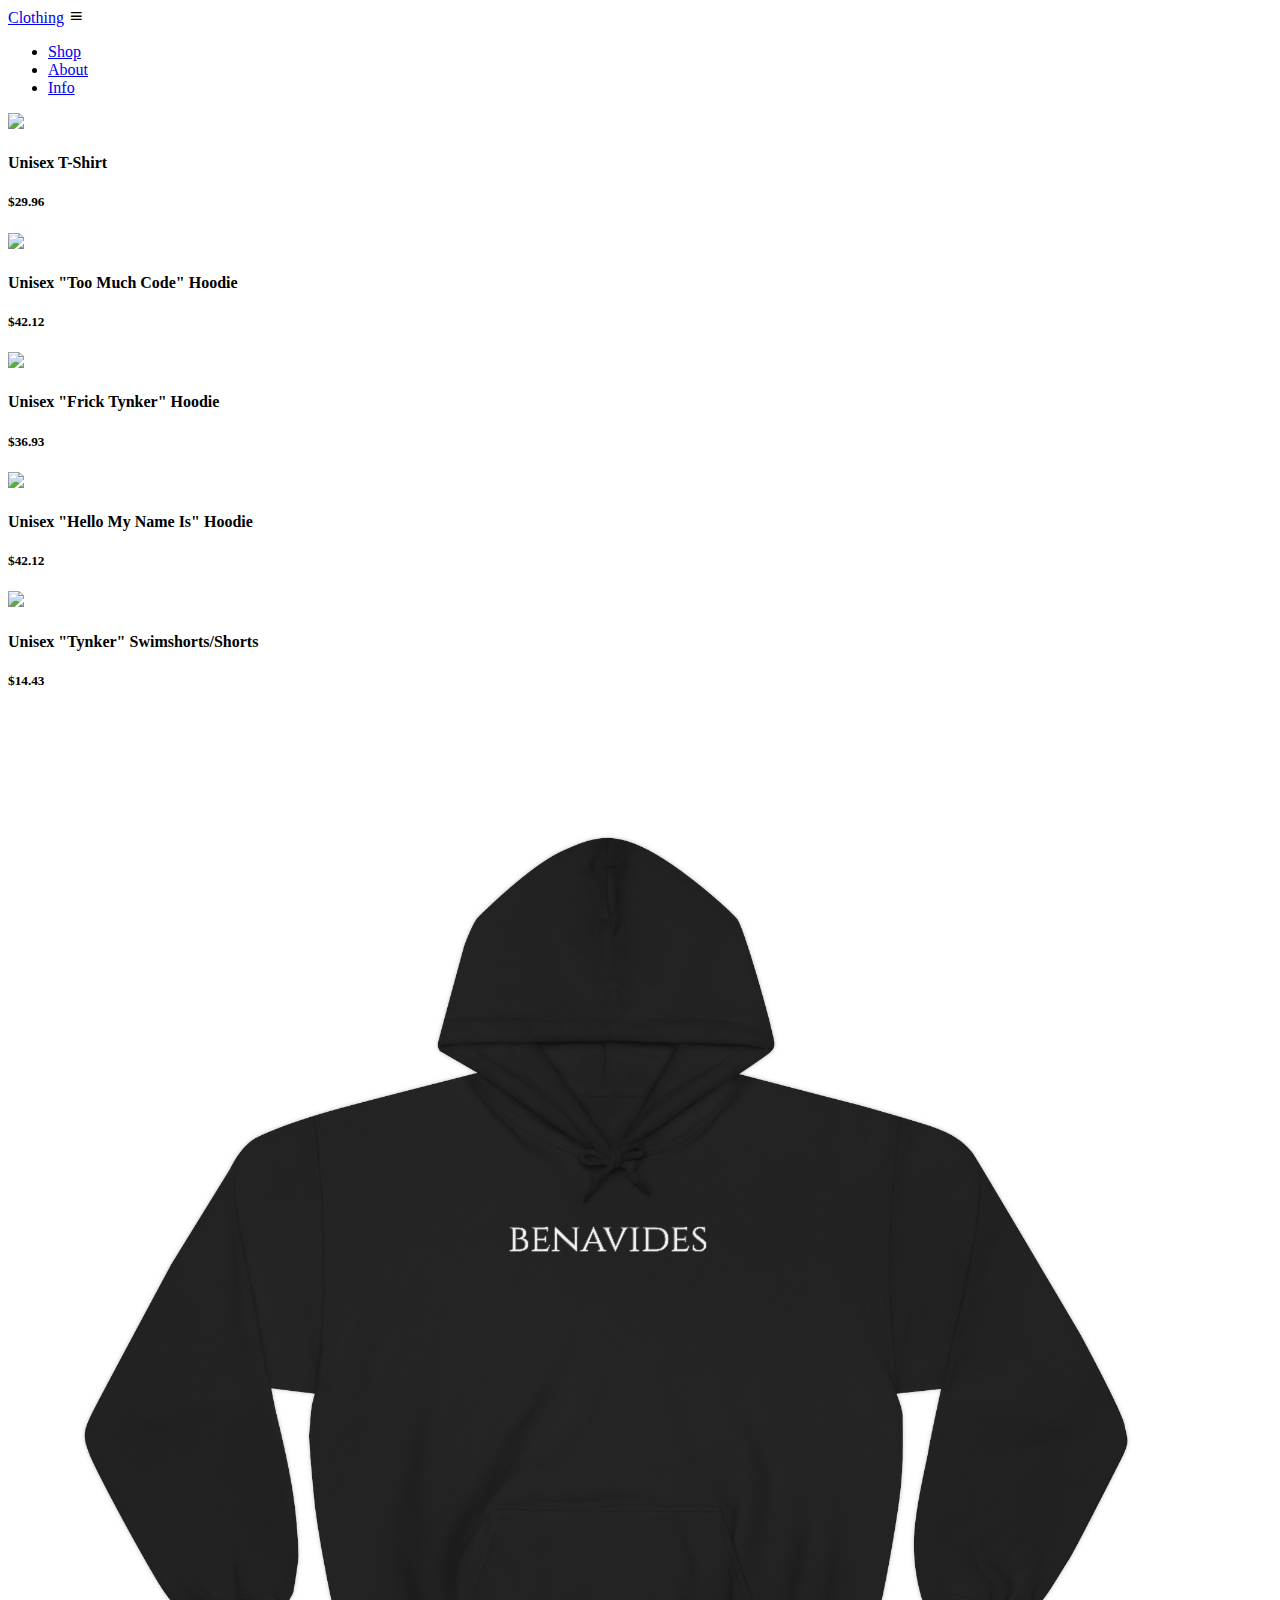
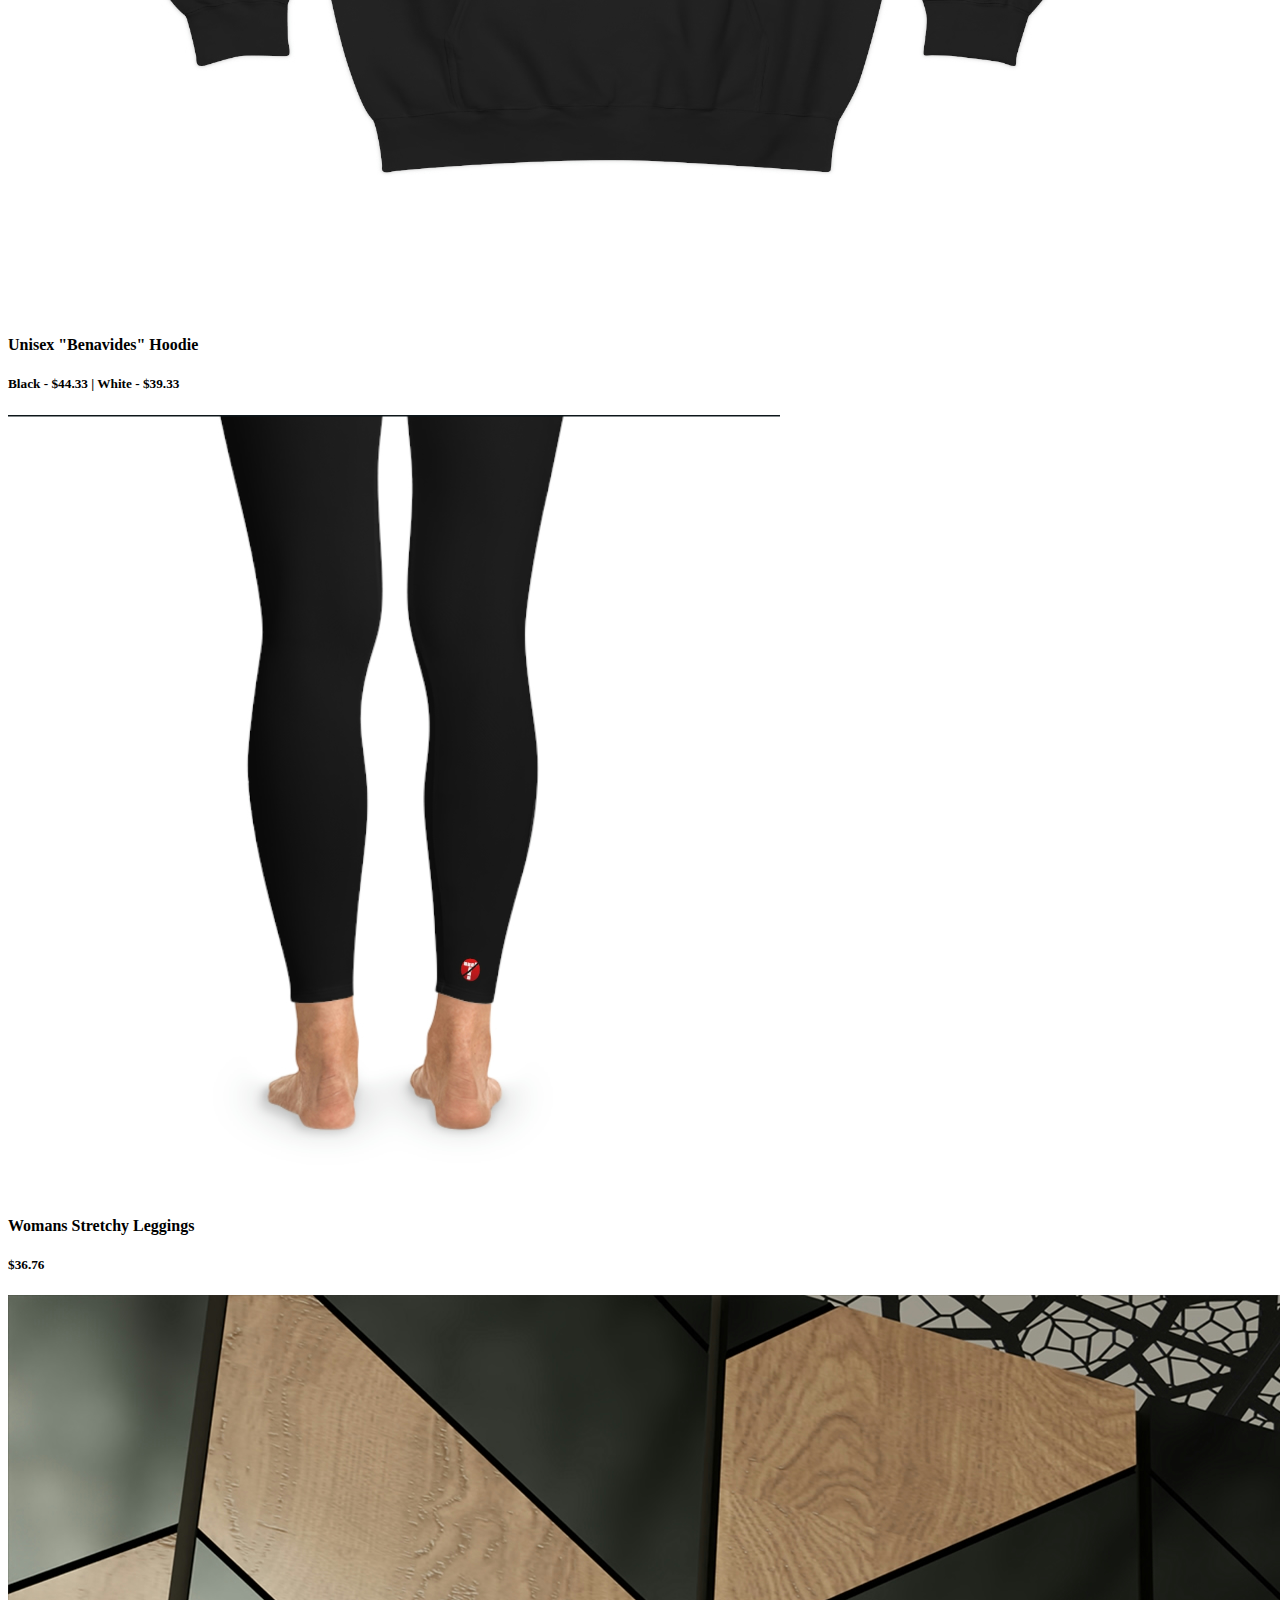
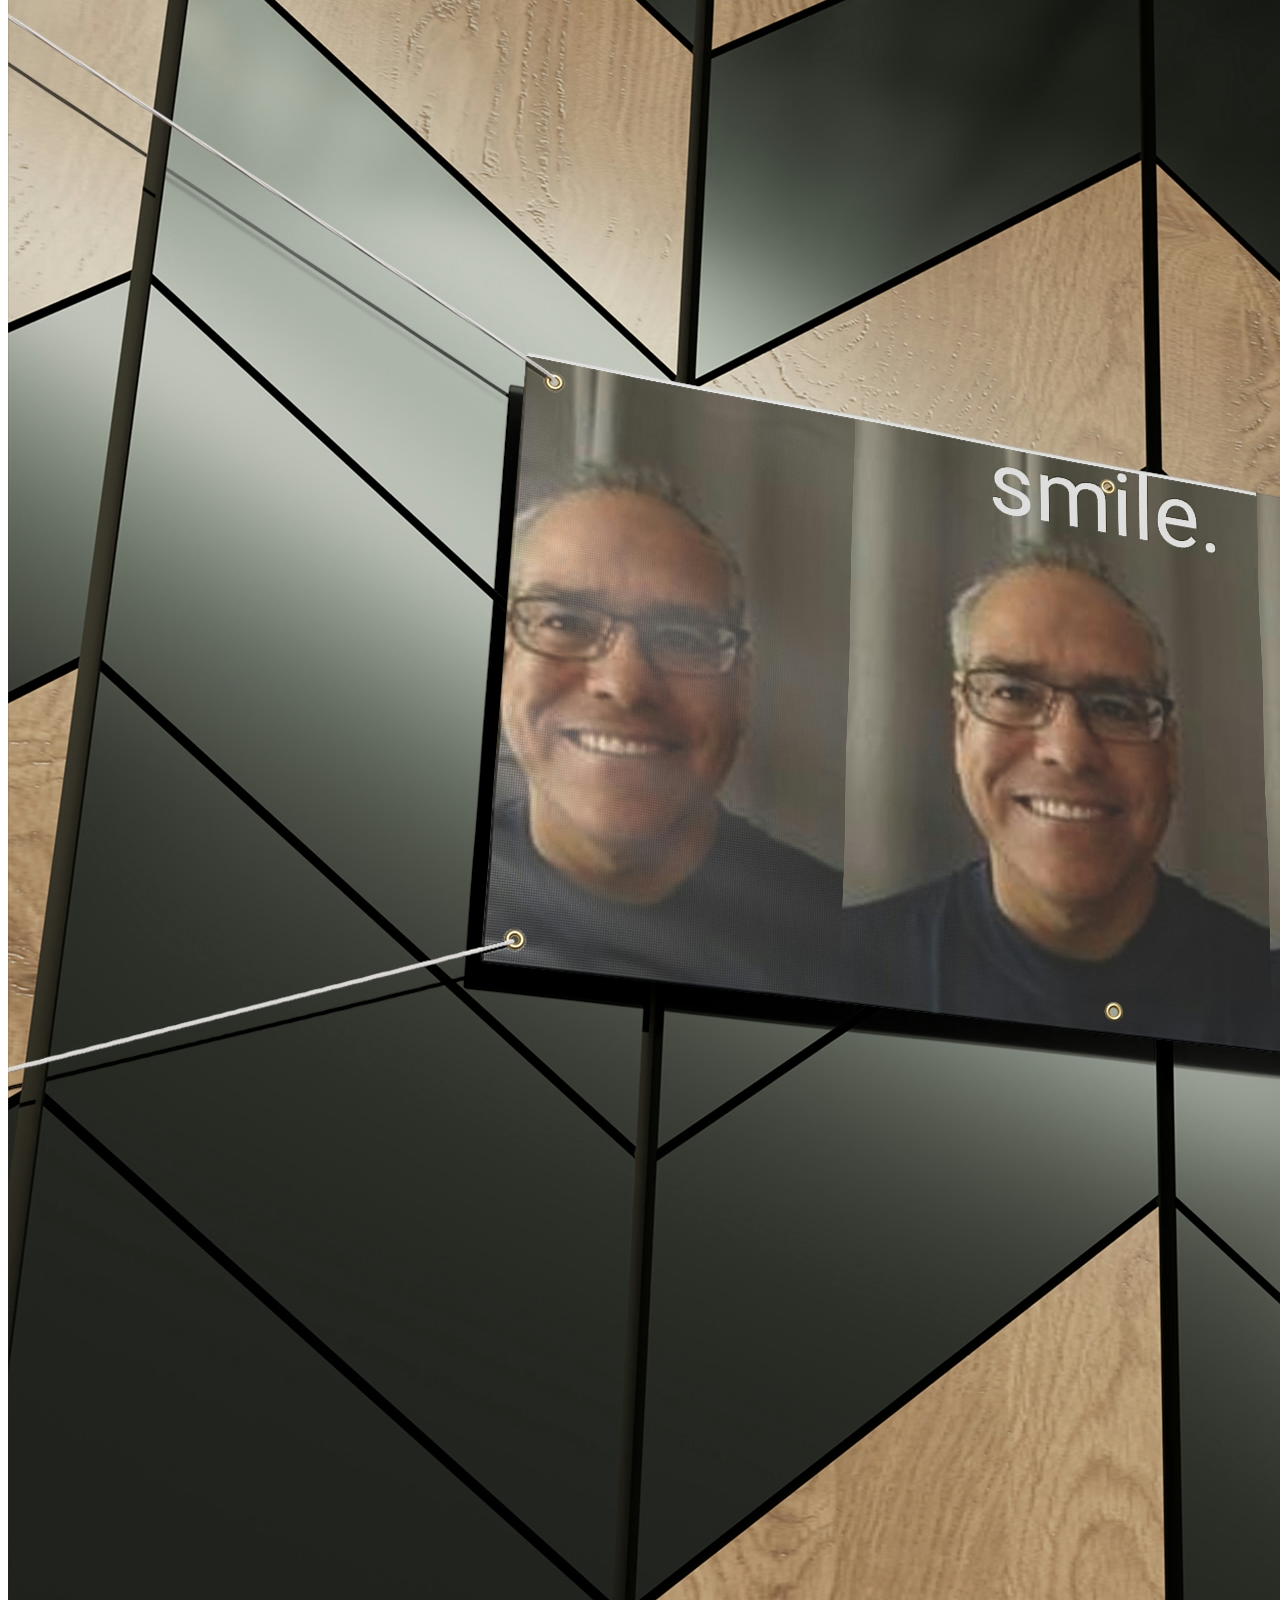
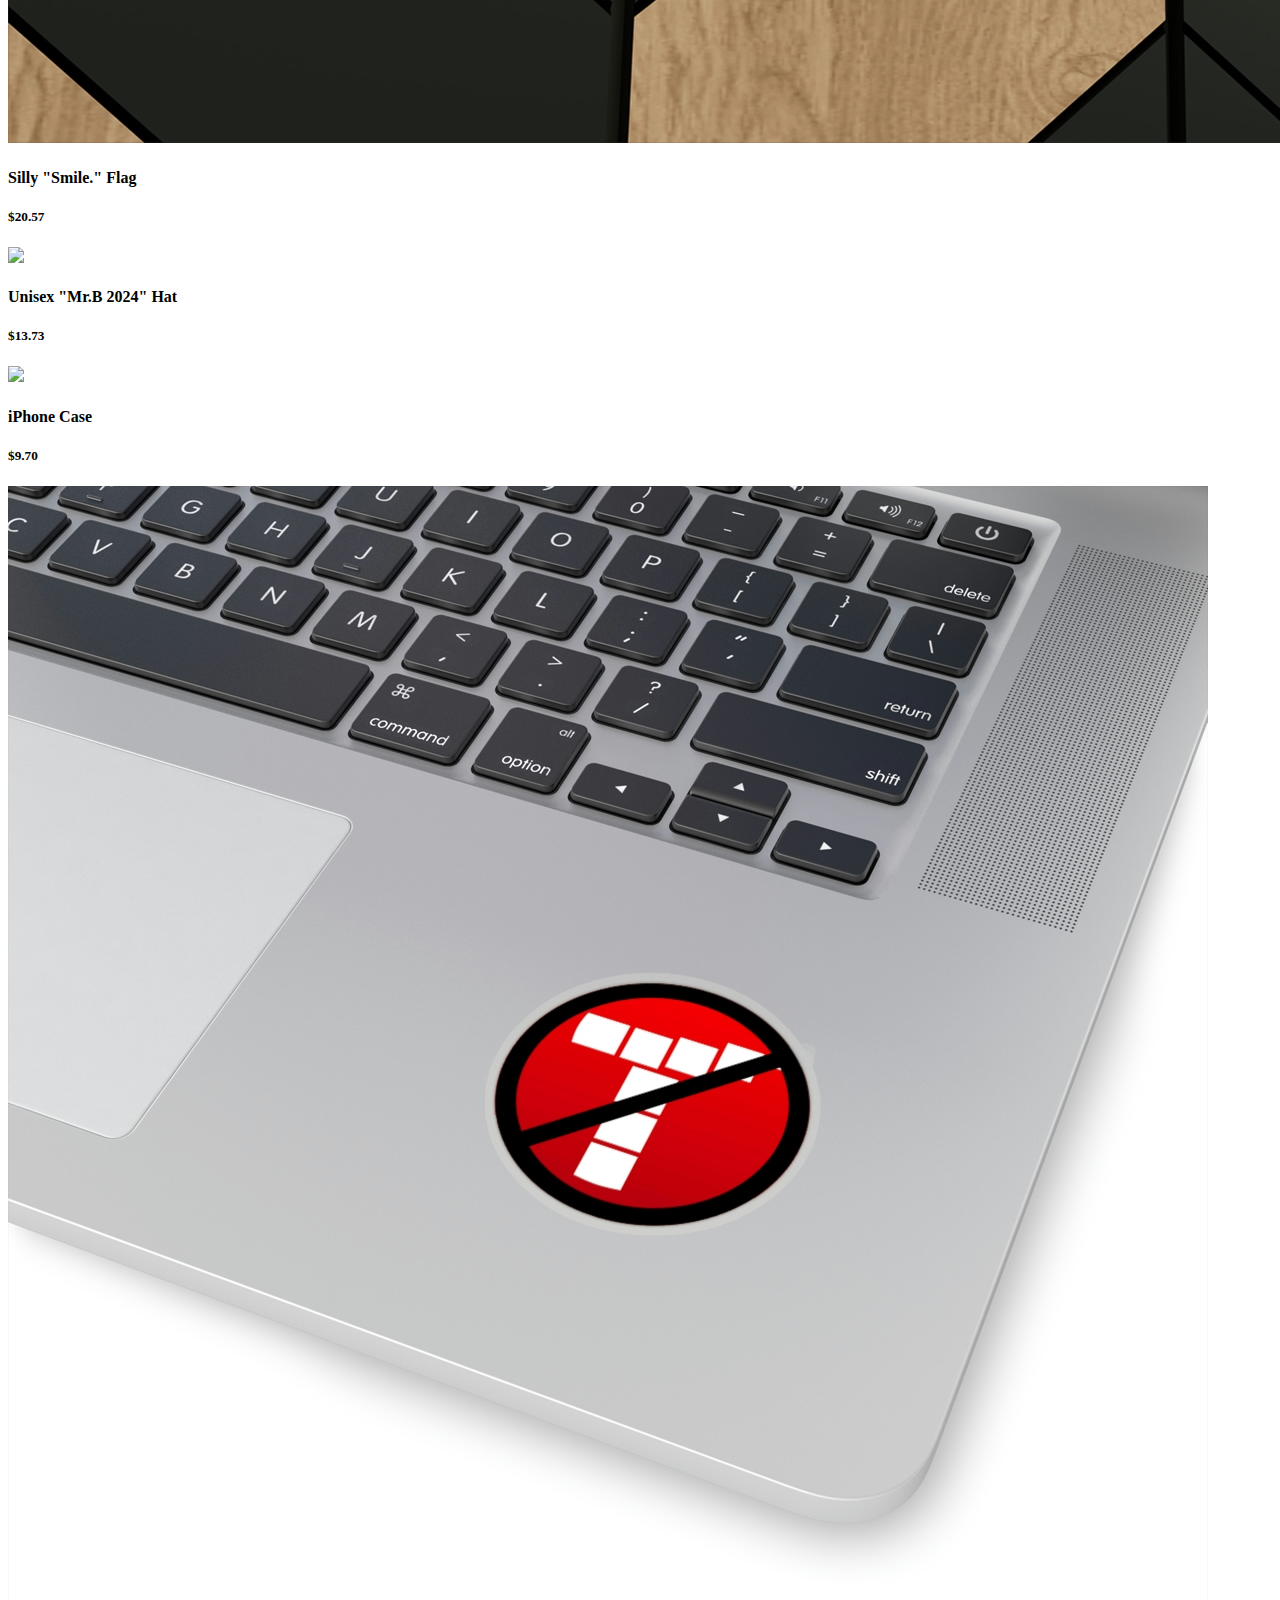
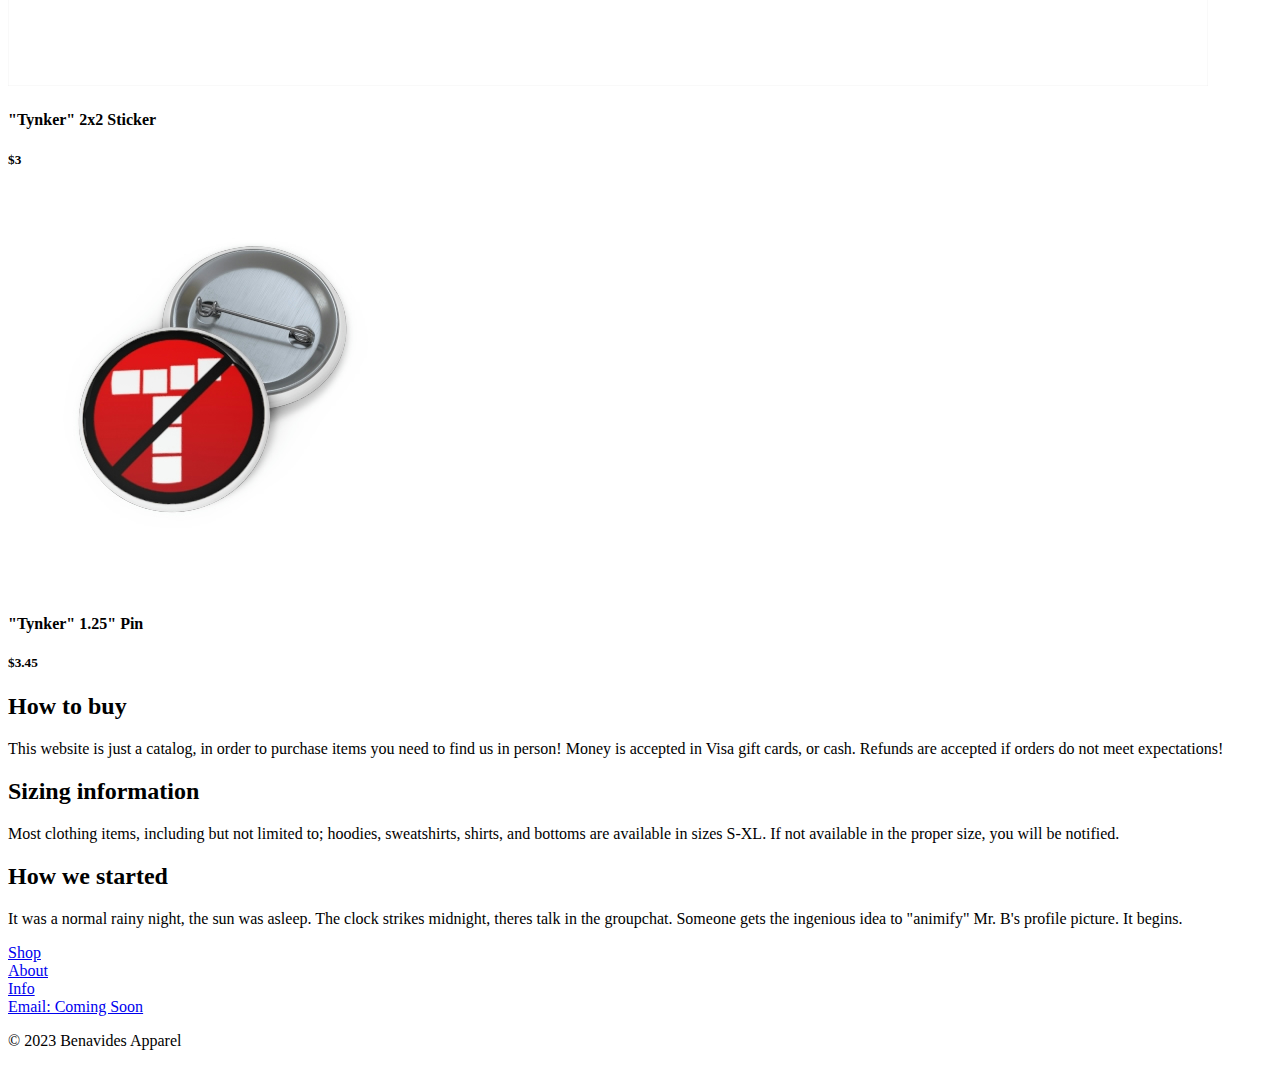
==== index.html @ 0b17aeb2 "Update index.html" ====
<!DOCTYPE html>
<html>
<head>
	<meta charset="utf-8">
	<meta name="viewport" content="width=device-width, initial-scale=1">
	<title>Benavides Apparel</title>

	<!----Custom css link---->
	<link rel="stylesheet" type="text/css" href="css/style.css">

	<link rel="stylesheet"
  href="https://unpkg.com/boxicons@latest/css/boxicons.min.css">

  <link rel="preconnect" href="https://fonts.googleapis.com">
  <link rel="preconnect" href="https://fonts.gstatic.com" crossorigin>
  <link href="https://fonts.googleapis.com/css2?family=Montserrat:wght@100;200;300;400;500;600;700;800;900&display=swap" rel="stylesheet">

</head>
<body>

	<!----header start--->
	<header>
		<a href="#" class="logo">Clothing</a>
		<div class="bx bx-menu" id="menu-icon"></div>

		<ul class="navbar">
			<li><a href="#shop">Shop</a></li>
			<li><a href="#about">About</a></li>
			<li><a href="#info">Info</a></li>
		</ul>

	</header>

	<!----shop start--->
	<section class="shop" id="shop">
		<div class="container">
			            <div class="box">
				<img src="img/shirt.png">
				<h4>Unisex T-Shirt</h4>
				<h5>$29.96</h5>
			</div>
			<div class="box">
				<img src="img/code.png">
				<h4>Unisex "Too Much Code" Hoodie</h4>
				<h5>$42.12</h5>
			</div>

			<div class="box">
				<img src="img/frick.png">
				<h4>Unisex "Frick Tynker" Hoodie</h4>
				<h5>$36.93</h5>
			</div>

            <div class="box">
				<img src="img/hello.png">
				<h4>Unisex "Hello My Name Is" Hoodie</h4>
				<h5>$42.12</h5>
			</div>
			
            <div class="box">
				<img src="img/shorts.jpg">
				<h4>Unisex "Tynker" Swimshorts/Shorts</h4>
				<h5>$14.43</h5>
			</div>
			            <div class="box">
				<img src="img/benhoodie.png">
				<h4>Unisex "Benavides" Hoodie</h4>
				<h5>Black - $44.33 | White - $39.33</h5>
			</div>
			
			            <div class="box">
				<img src="img/benleggings.png">
				<h4>Womans Stretchy Leggings</h4>
				<h5>$36.76</h5>
			</div>
			
			            <div class="box">
				<img src="img/benflag.png">
				<h4>Silly "Smile." Flag</h4>
				<h5>$20.57</h5>
			</div>
            
            <div class="box">
				<img src="img/hat.jpg">
				<h4>Unisex "Mr.B 2024" Hat</h4>
				<h5>$13.73</h5>
			</div>

            <div class="box">
				<img src="img/phonecase.jpg">
				<h4>iPhone Case</h4>
				<h5>$9.70</h5>
			</div>

			
            <div class="box">
				<img src="img/sticker.png">
				<h4>"Tynker" 2x2 Sticker</h4>
				<h5>$3</h5>
			</div>
			
			            <div class="box">
				<img src="img/pin.jpg">
				<h4>"Tynker" 1.25" Pin</h4>
				<h5>$3.45</h5>
			</div>
		</div>
	</section>

	<!----about start--->
	<section class="about" id="about">
		<div class="about-content">
			<h2>How to buy</h2>
			<p>This website is just a catalog, in order to purchase items you need to find us in person! Money is accepted in Visa gift cards, or cash. Refunds are accepted if orders do not meet expectations!</p>
		</div>
	</section>

	<section class="about" id="about">
		<div class="about-content">
			<h2>Sizing information</h2>
			<p>Most clothing items, including but not limited to; hoodies, sweatshirts, shirts, and bottoms are available in sizes S-XL. If not available in the proper size, you will be notified.</p>
		</div>
	</section>

	<section class="about" id="about">
		<div class="about-content">
			<h2>How we started</h2>
			<p>It was a normal rainy night, the sun was asleep. The clock strikes midnight, theres talk in the groupchat. Someone gets the ingenious idea to "animify" Mr. B's profile picture. It begins.</B></p>
		</div>
	</section>

	<!----contact start--->
	<section class="contact" id="contact">
		<div class="main-contact">
			<div class="contact-content">
				<li><a href="#shop">Shop</a></li>
			  <li><a href="#about">About</a></li>
			  <li><a href="#info">Info</a></li>
			</div>

			<div class="contact-content">
				<li><a href="#">Email: Coming Soon</a></li>
			</div>

		</div>

	</section>

	<div class="last">
		<p>© 2023 Benavides Apparel</p>
	</div>

	<!----custom js link--->
	<script src="js/script.js"></script>

</body>
</html>
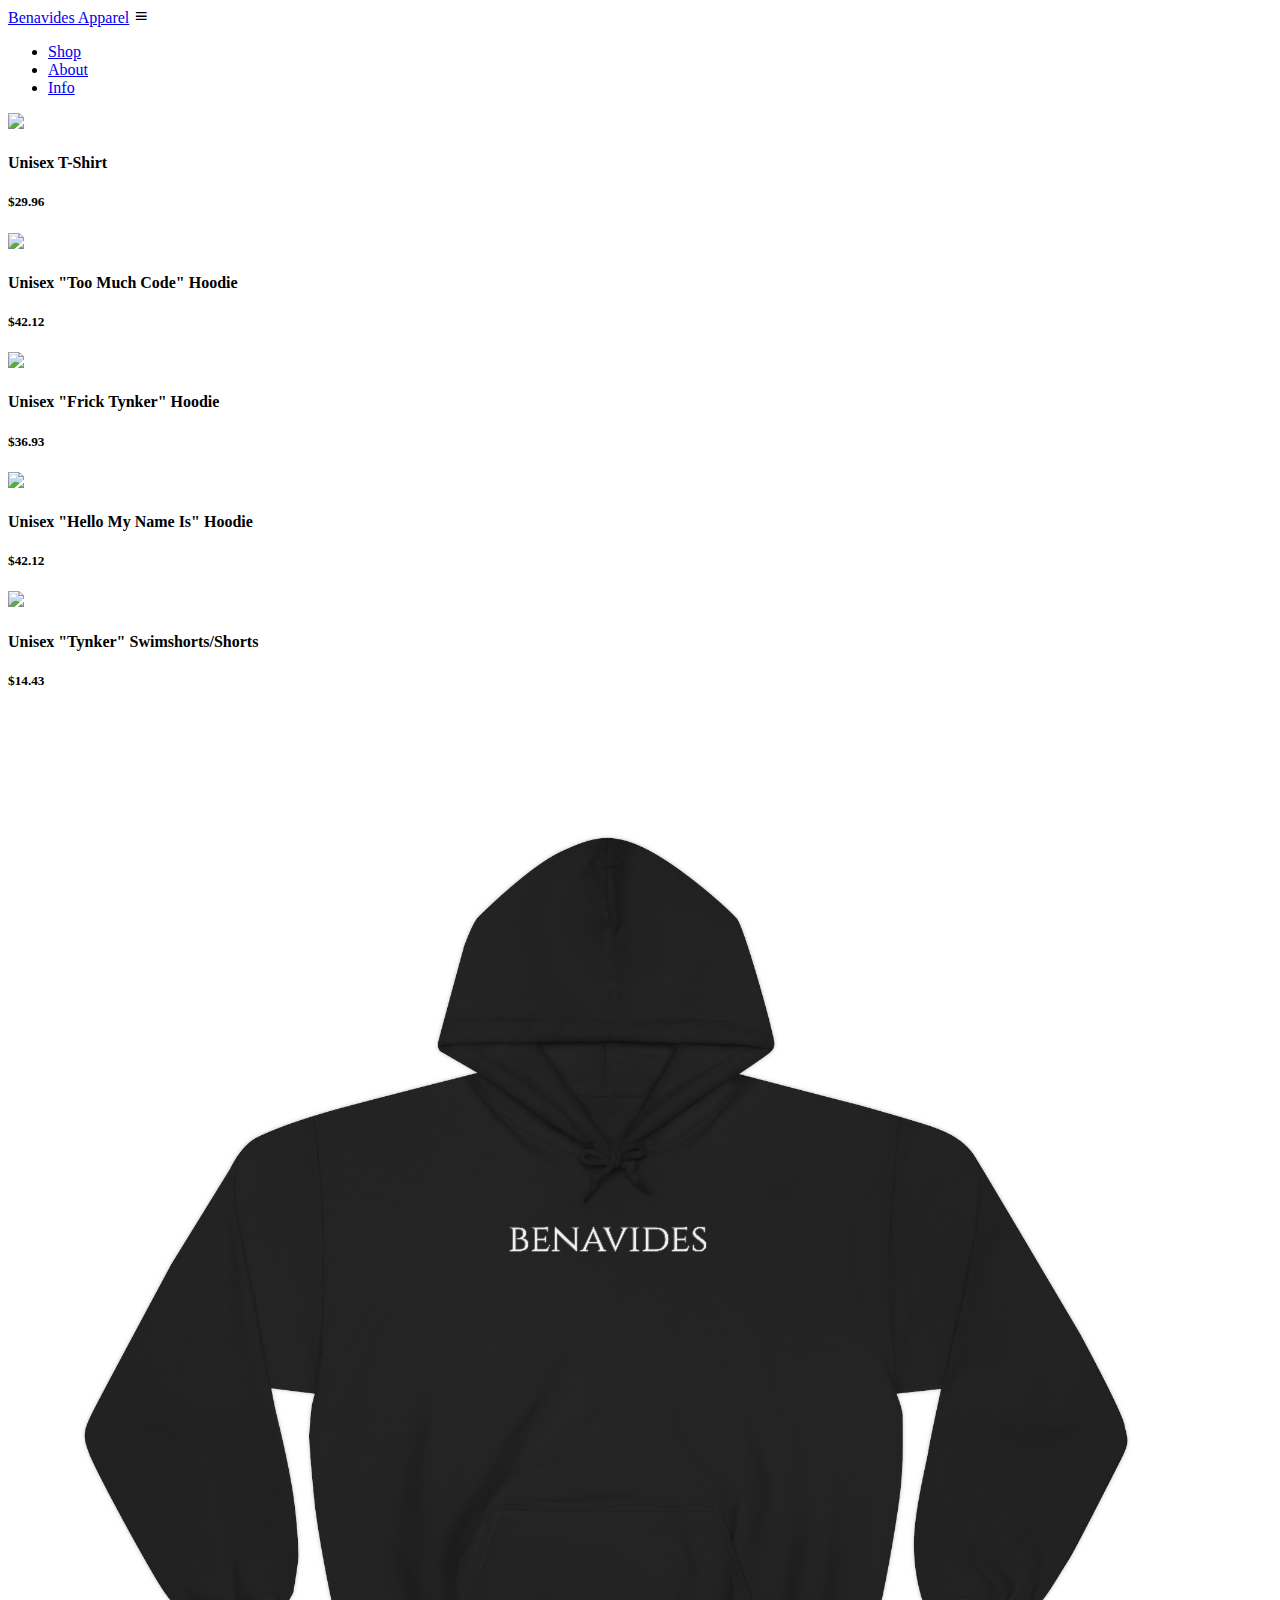
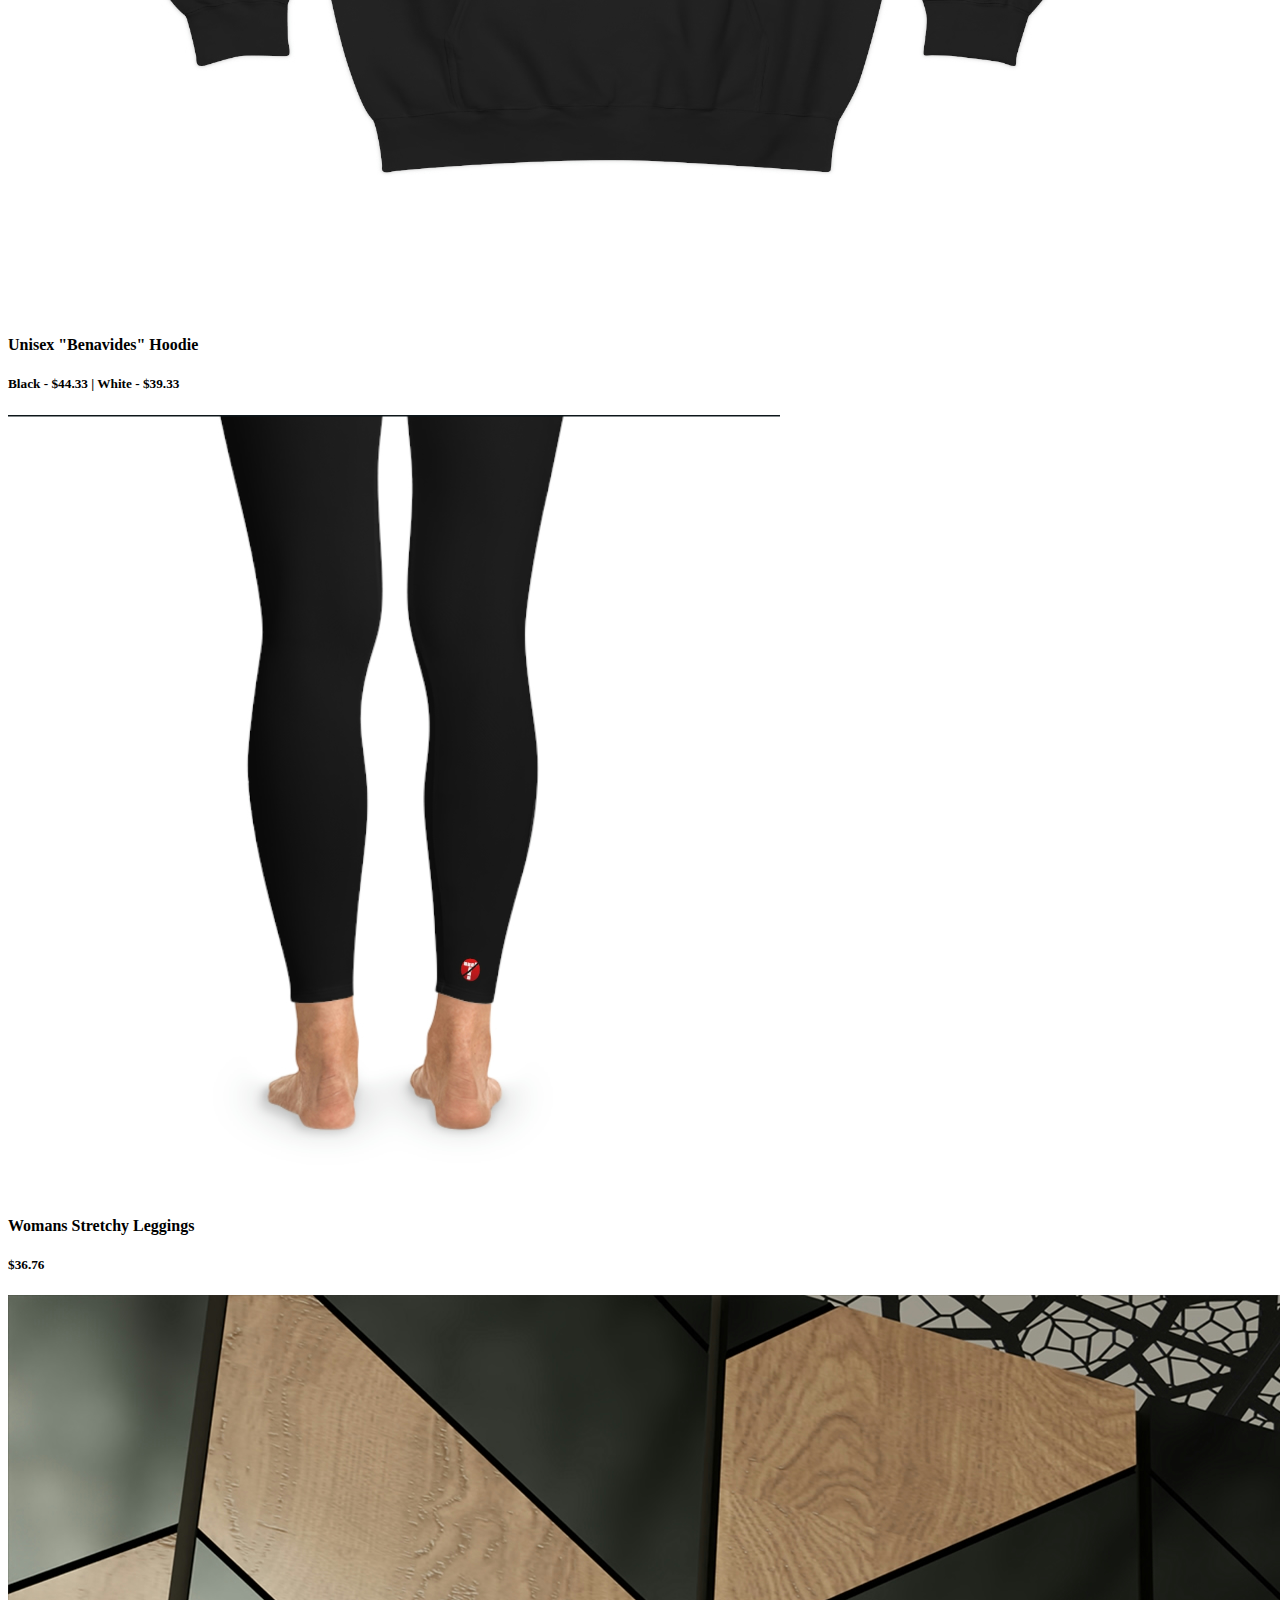
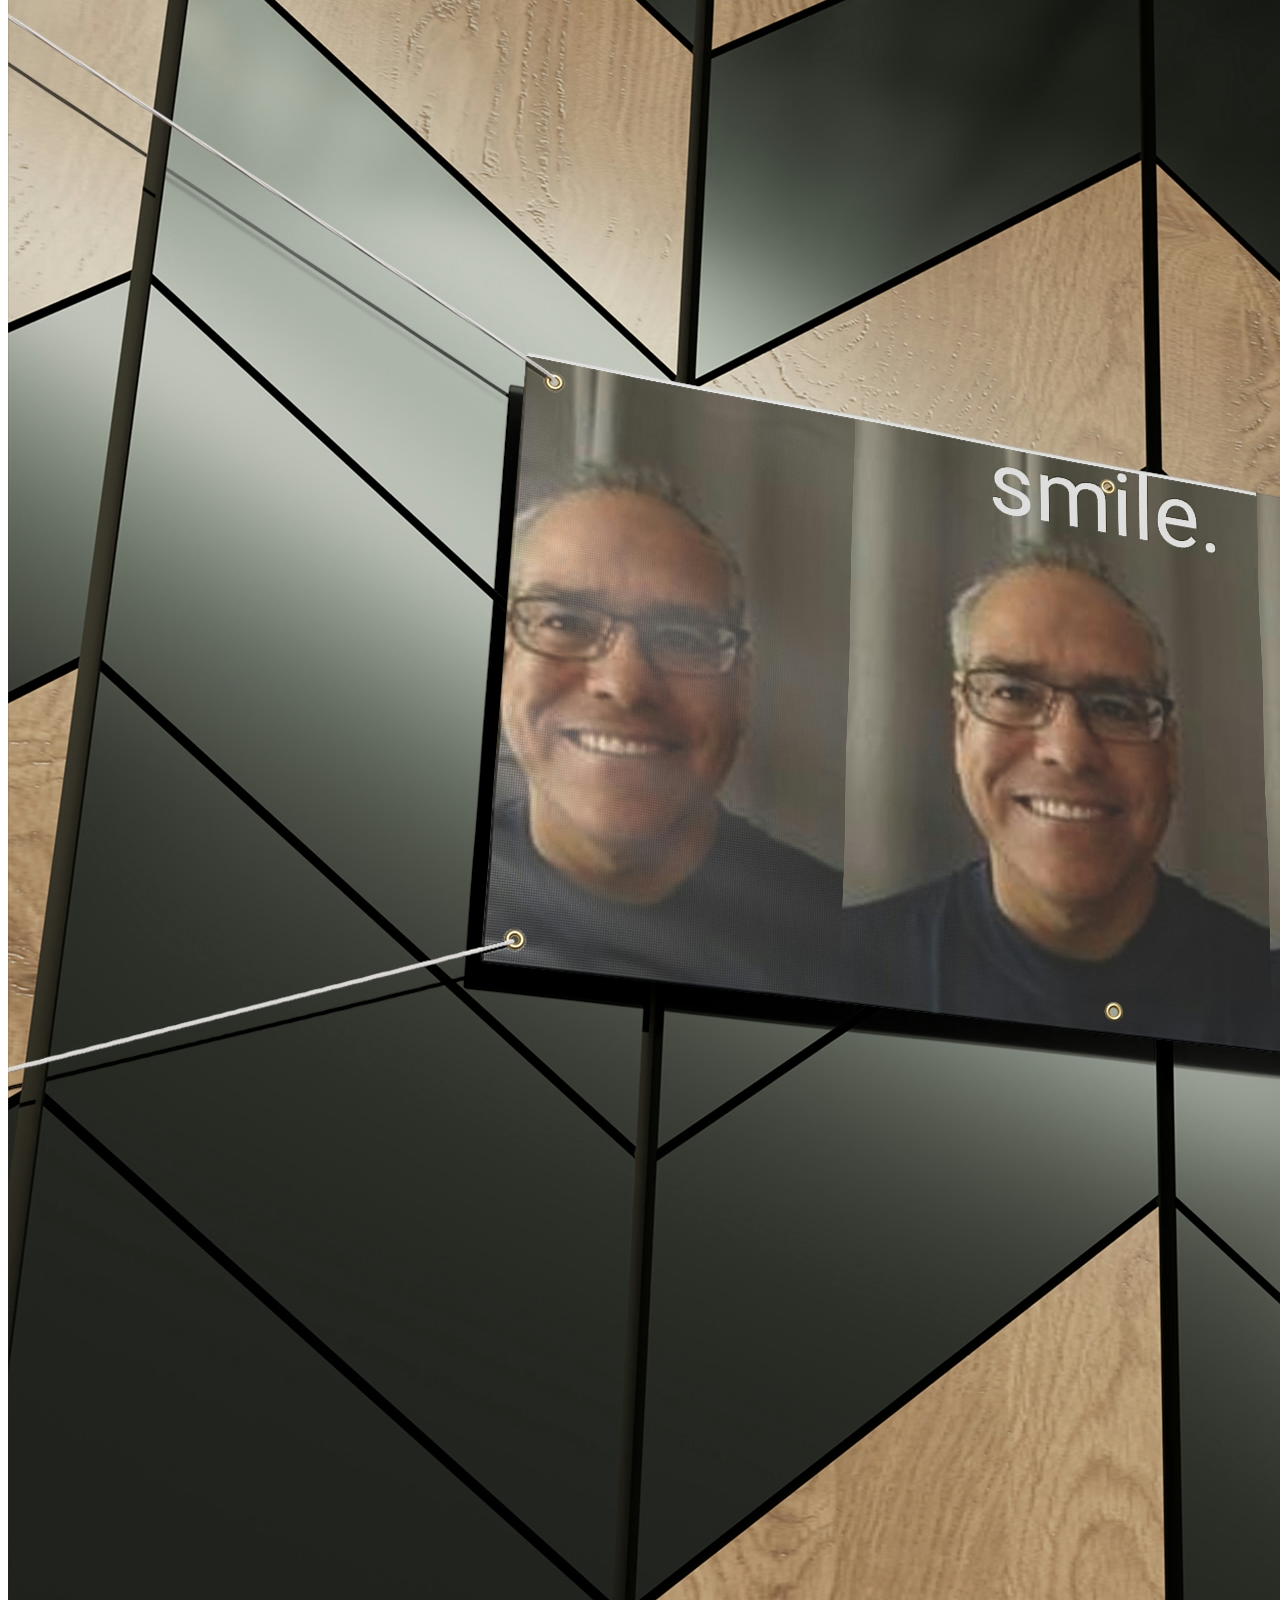
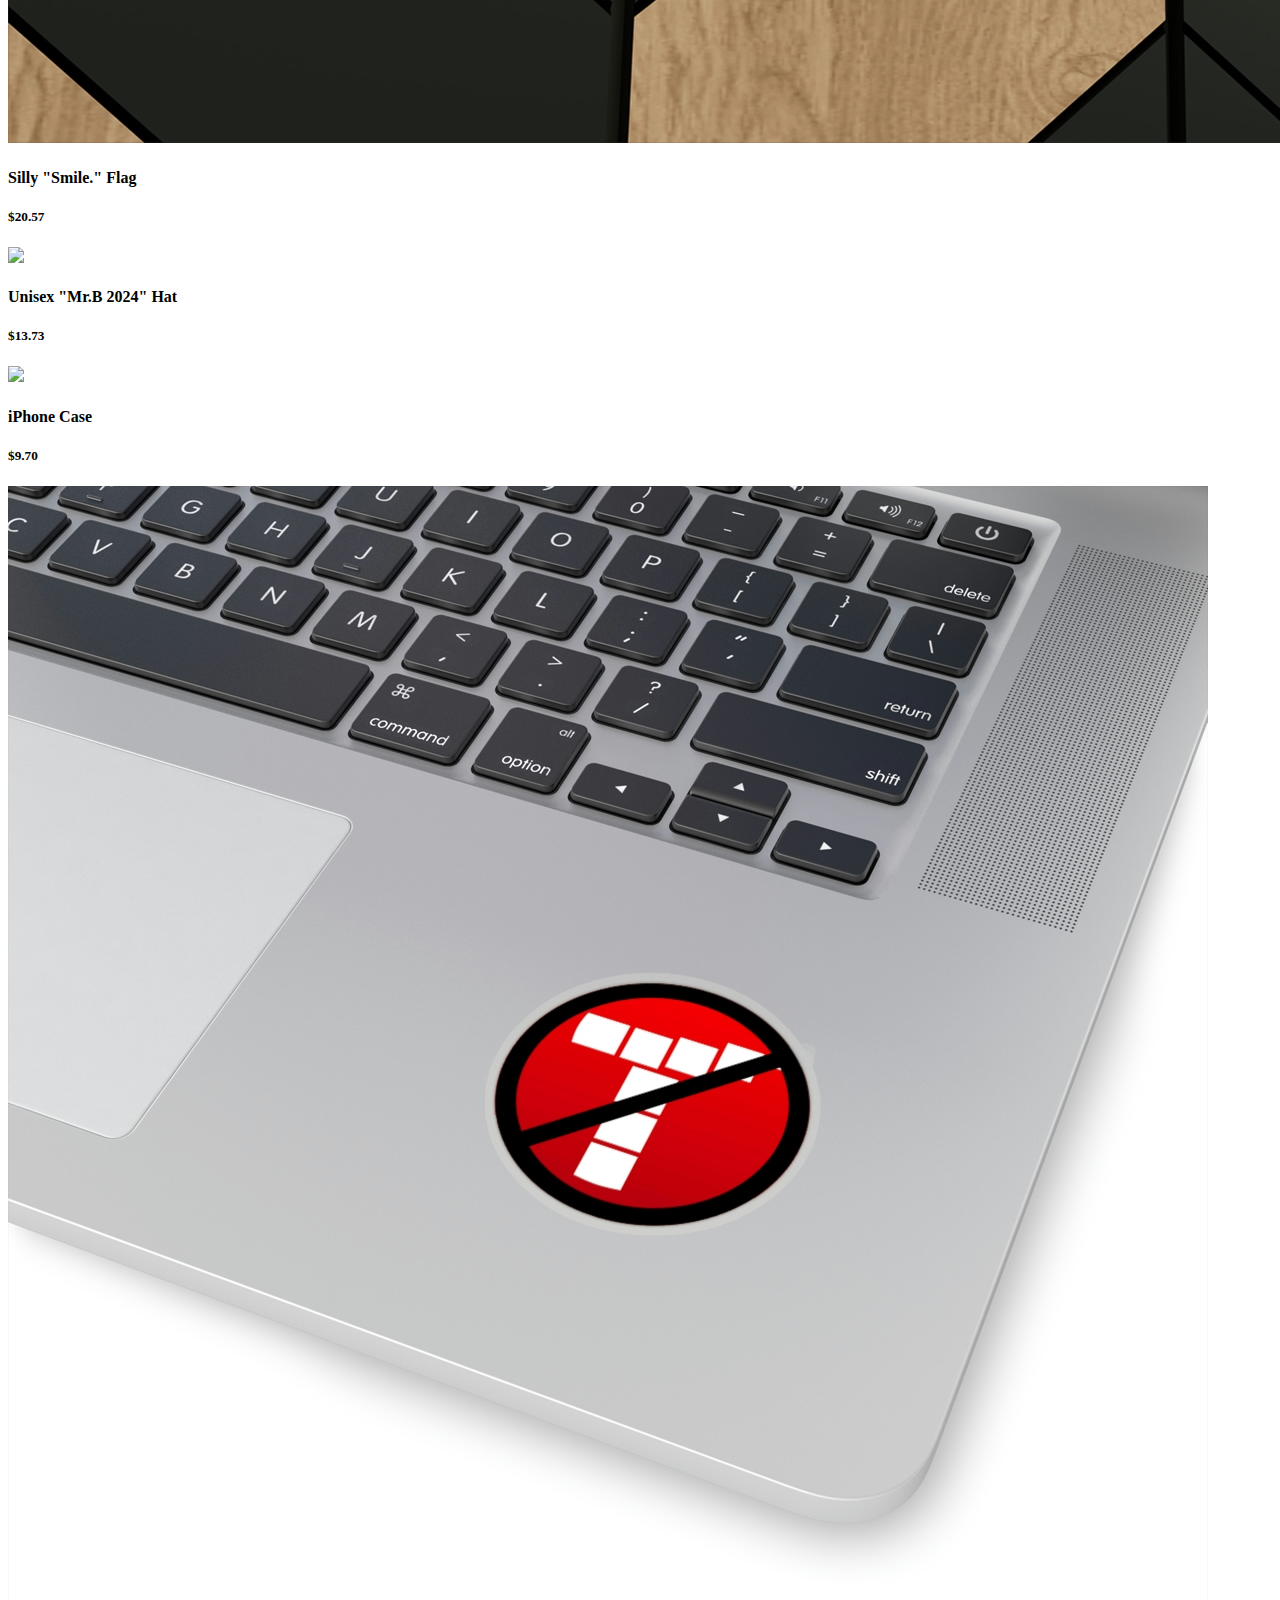
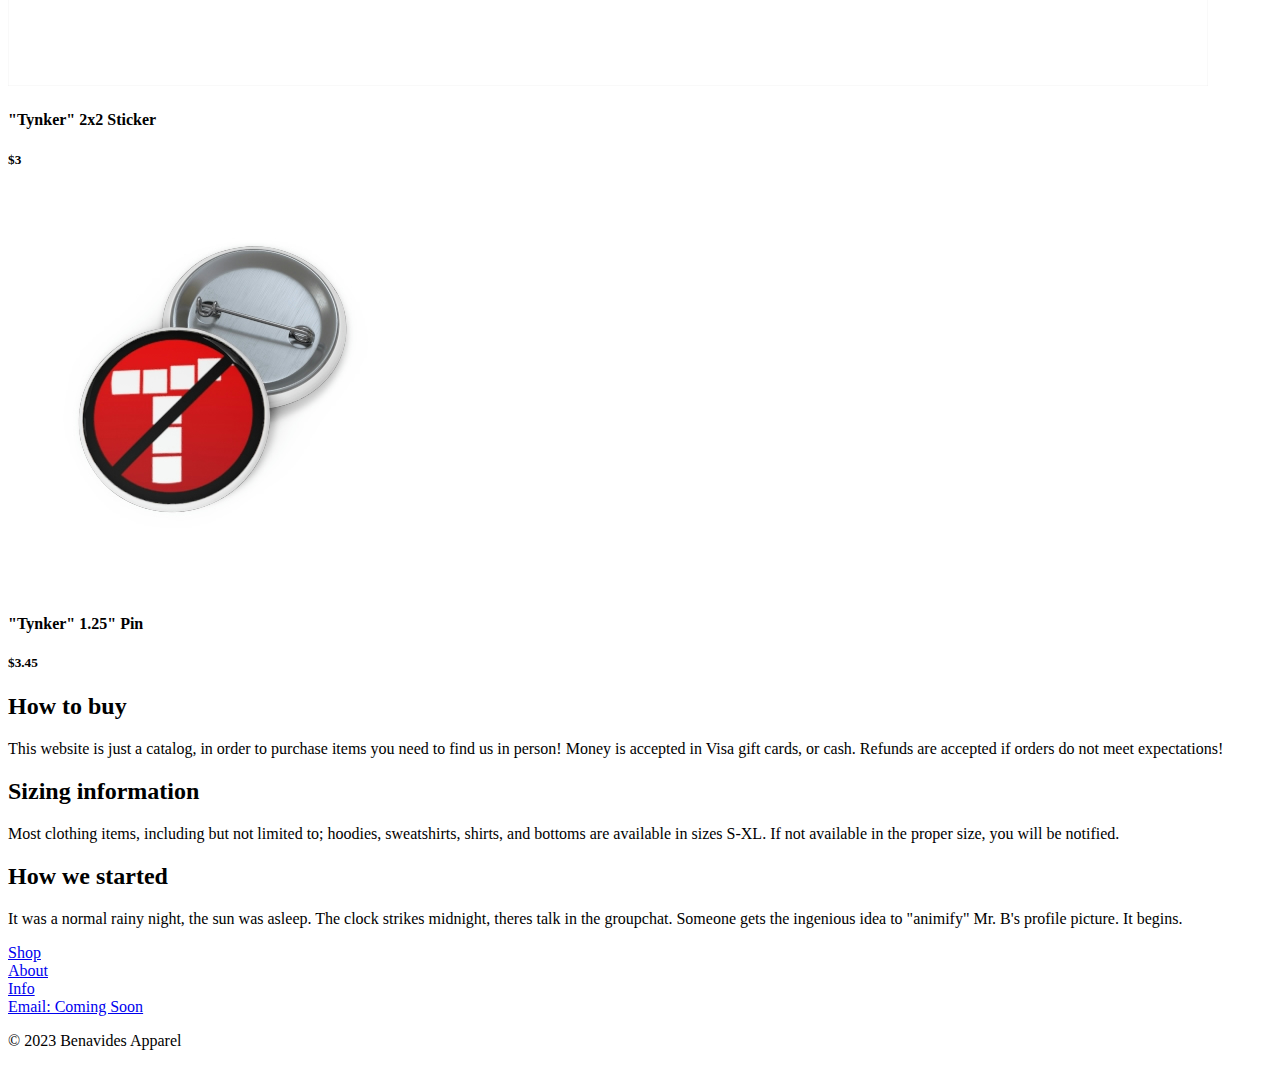
==== commit 52099218: "Update index.html" ====
--- a/index.html
+++ b/index.html
@@ -20,7 +20,7 @@
 
 	<!----header start--->
 	<header>
-		<a href="#" class="logo">Clothing</a>
+		<a href="#" class="logo">Benavides Apparel</a>
 		<div class="bx bx-menu" id="menu-icon"></div>
 
 		<ul class="navbar">
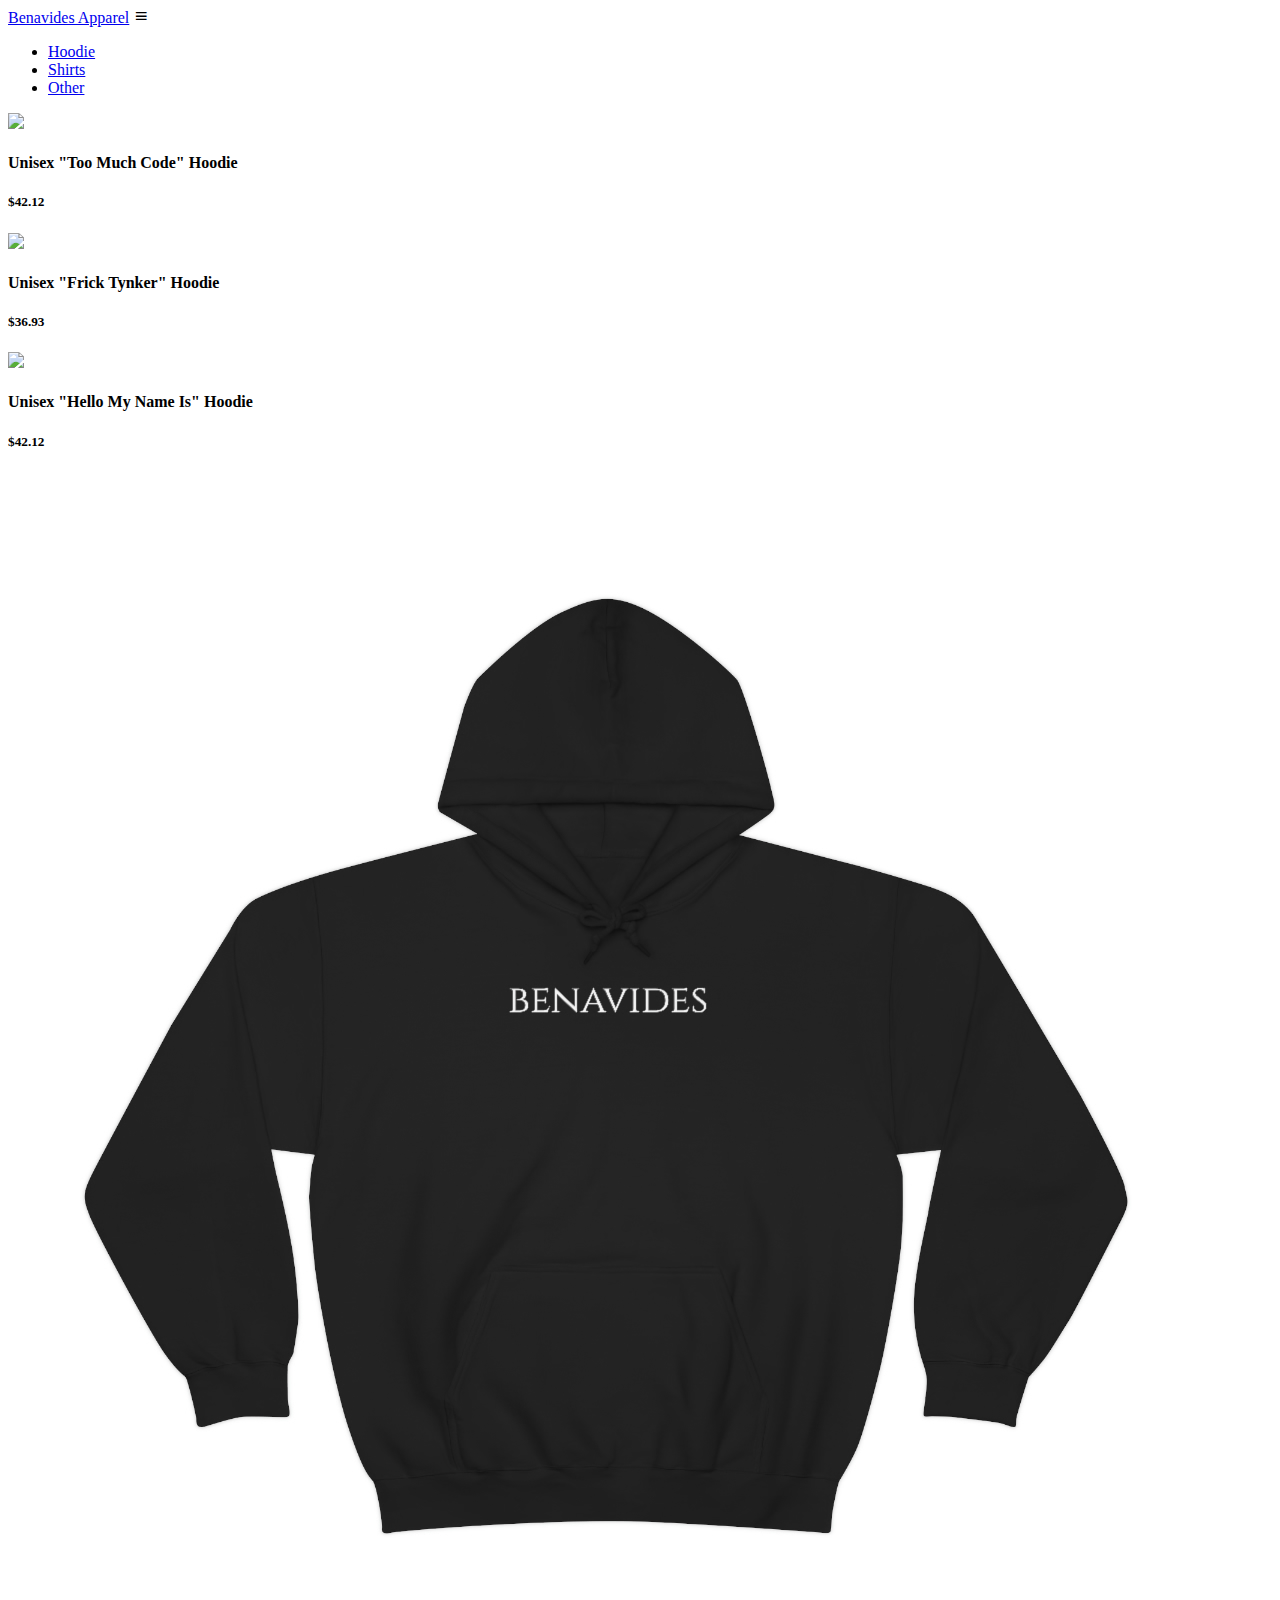
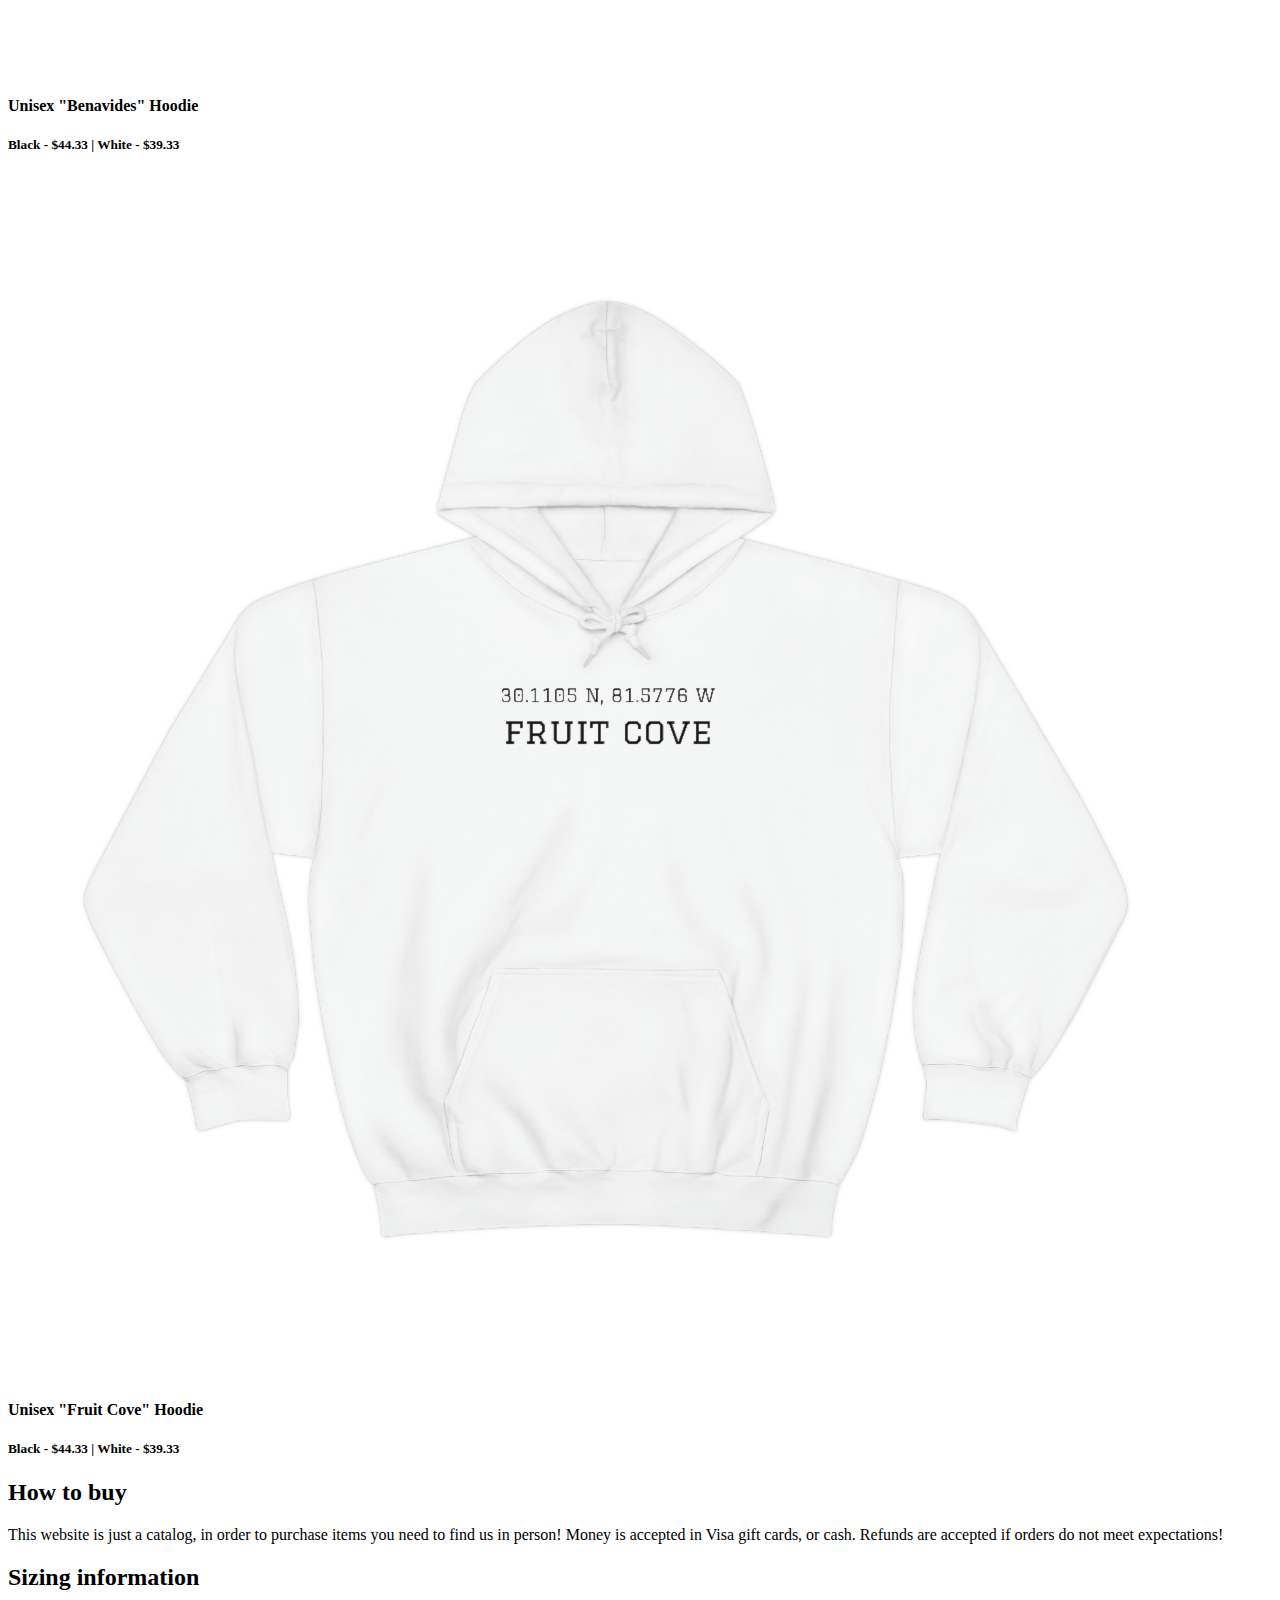
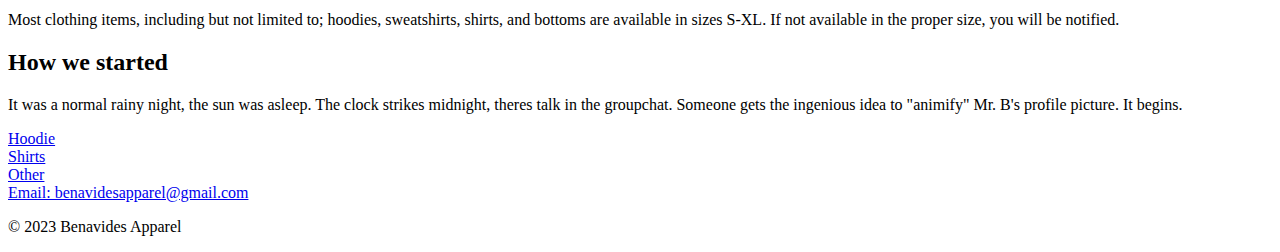
==== commit ef0815af: "Update index.html" ====
--- a/index.html
+++ b/index.html
@@ -4,6 +4,7 @@
 	<meta charset="utf-8">
 	<meta name="viewport" content="width=device-width, initial-scale=1">
 	<title>Benavides Apparel</title>
+	<link rel="icon" type="image/x-icon" href="bletter.ico">
 
 	<!----Custom css link---->
 	<link rel="stylesheet" type="text/css" href="css/style.css">
@@ -24,21 +25,15 @@
 		<div class="bx bx-menu" id="menu-icon"></div>
 
 		<ul class="navbar">
-			<li><a href="#shop">Shop</a></li>
-			<li><a href="#about">About</a></li>
-			<li><a href="#info">Info</a></li>
+			<li><a href="#shop">Hoodie</a></li>
+			<li><a href="https://benavidesapparel.github.io/shirts.html">Shirts</a></li>
+			<li><a href="https://benavidesapparel.github.io/other.html">Other</a></li>
 		</ul>
-
 	</header>
 
 	<!----shop start--->
 	<section class="shop" id="shop">
 		<div class="container">
-			            <div class="box">
-				<img src="img/shirt.png">
-				<h4>Unisex T-Shirt</h4>
-				<h5>$29.96</h5>
-			</div>
 			<div class="box">
 				<img src="img/code.png">
 				<h4>Unisex "Too Much Code" Hoodie</h4>
@@ -57,53 +52,18 @@
 				<h5>$42.12</h5>
 			</div>
 			
-            <div class="box">
-				<img src="img/shorts.jpg">
-				<h4>Unisex "Tynker" Swimshorts/Shorts</h4>
-				<h5>$14.43</h5>
-			</div>
 			            <div class="box">
 				<img src="img/benhoodie.png">
 				<h4>Unisex "Benavides" Hoodie</h4>
 				<h5>Black - $44.33 | White - $39.33</h5>
 			</div>
 			
-			            <div class="box">
-				<img src="img/benleggings.png">
-				<h4>Womans Stretchy Leggings</h4>
-				<h5>$36.76</h5>
-			</div>
-			
-			            <div class="box">
-				<img src="img/benflag.png">
-				<h4>Silly "Smile." Flag</h4>
-				<h5>$20.57</h5>
-			</div>
-            
-            <div class="box">
-				<img src="img/hat.jpg">
-				<h4>Unisex "Mr.B 2024" Hat</h4>
-				<h5>$13.73</h5>
+			<div class="box">
+				<img src="img/cove.png">
+				<h4>Unisex "Fruit Cove" Hoodie</h4>
+				<h5>Black - $44.33 | White - $39.33</h5>
 			</div>
 
-            <div class="box">
-				<img src="img/phonecase.jpg">
-				<h4>iPhone Case</h4>
-				<h5>$9.70</h5>
-			</div>
-
-			
-            <div class="box">
-				<img src="img/sticker.png">
-				<h4>"Tynker" 2x2 Sticker</h4>
-				<h5>$3</h5>
-			</div>
-			
-			            <div class="box">
-				<img src="img/pin.jpg">
-				<h4>"Tynker" 1.25" Pin</h4>
-				<h5>$3.45</h5>
-			</div>
 		</div>
 	</section>
 
@@ -133,13 +93,13 @@
 	<section class="contact" id="contact">
 		<div class="main-contact">
 			<div class="contact-content">
-				<li><a href="#shop">Shop</a></li>
-			  <li><a href="#about">About</a></li>
-			  <li><a href="#info">Info</a></li>
+				<li><a href="#shop">Hoodie</a></li>
+				<li><a href="/shirts.html">Shirts</a></li>
+				<li><a href="/other.html">Other</a></li>
 			</div>
 
 			<div class="contact-content">
-				<li><a href="#">Email: Coming Soon</a></li>
+				<li><a href="#">Email: benavidesapparel@gmail.com</a></li>
 			</div>
 
 		</div>
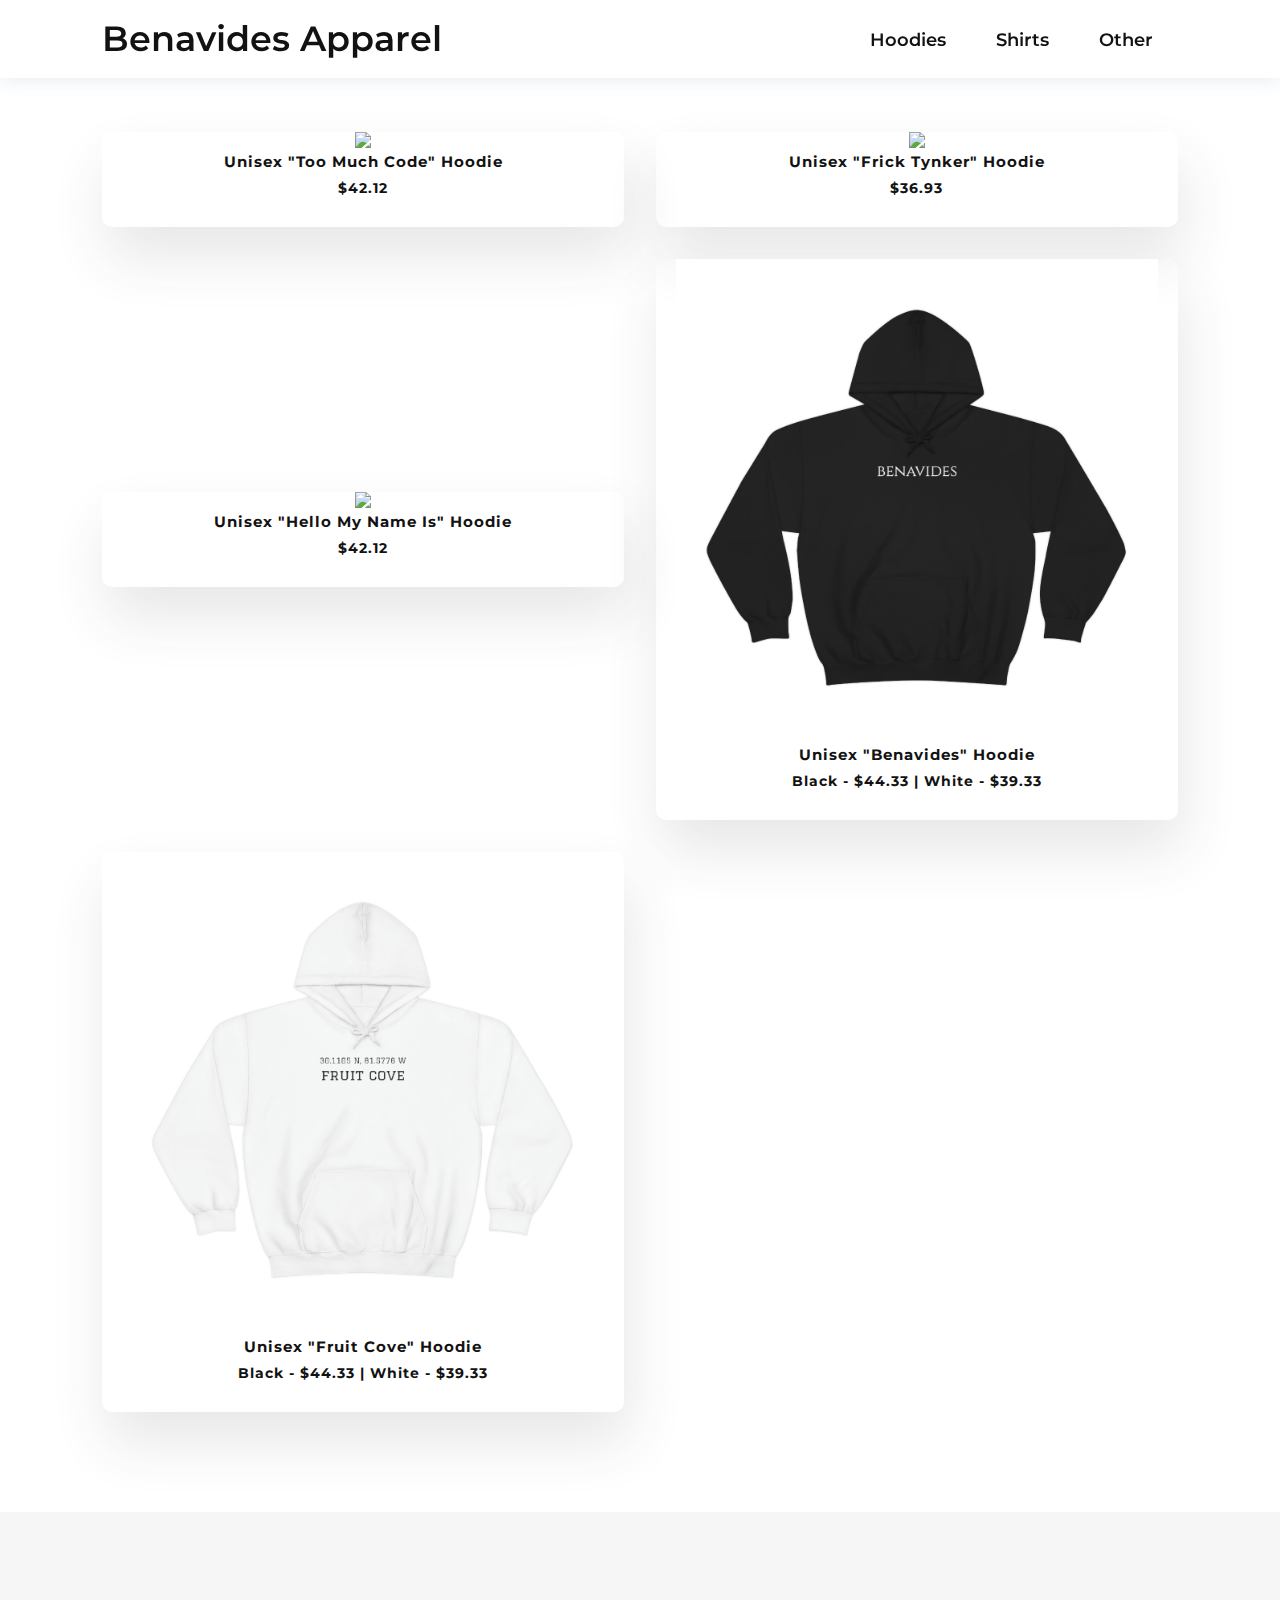
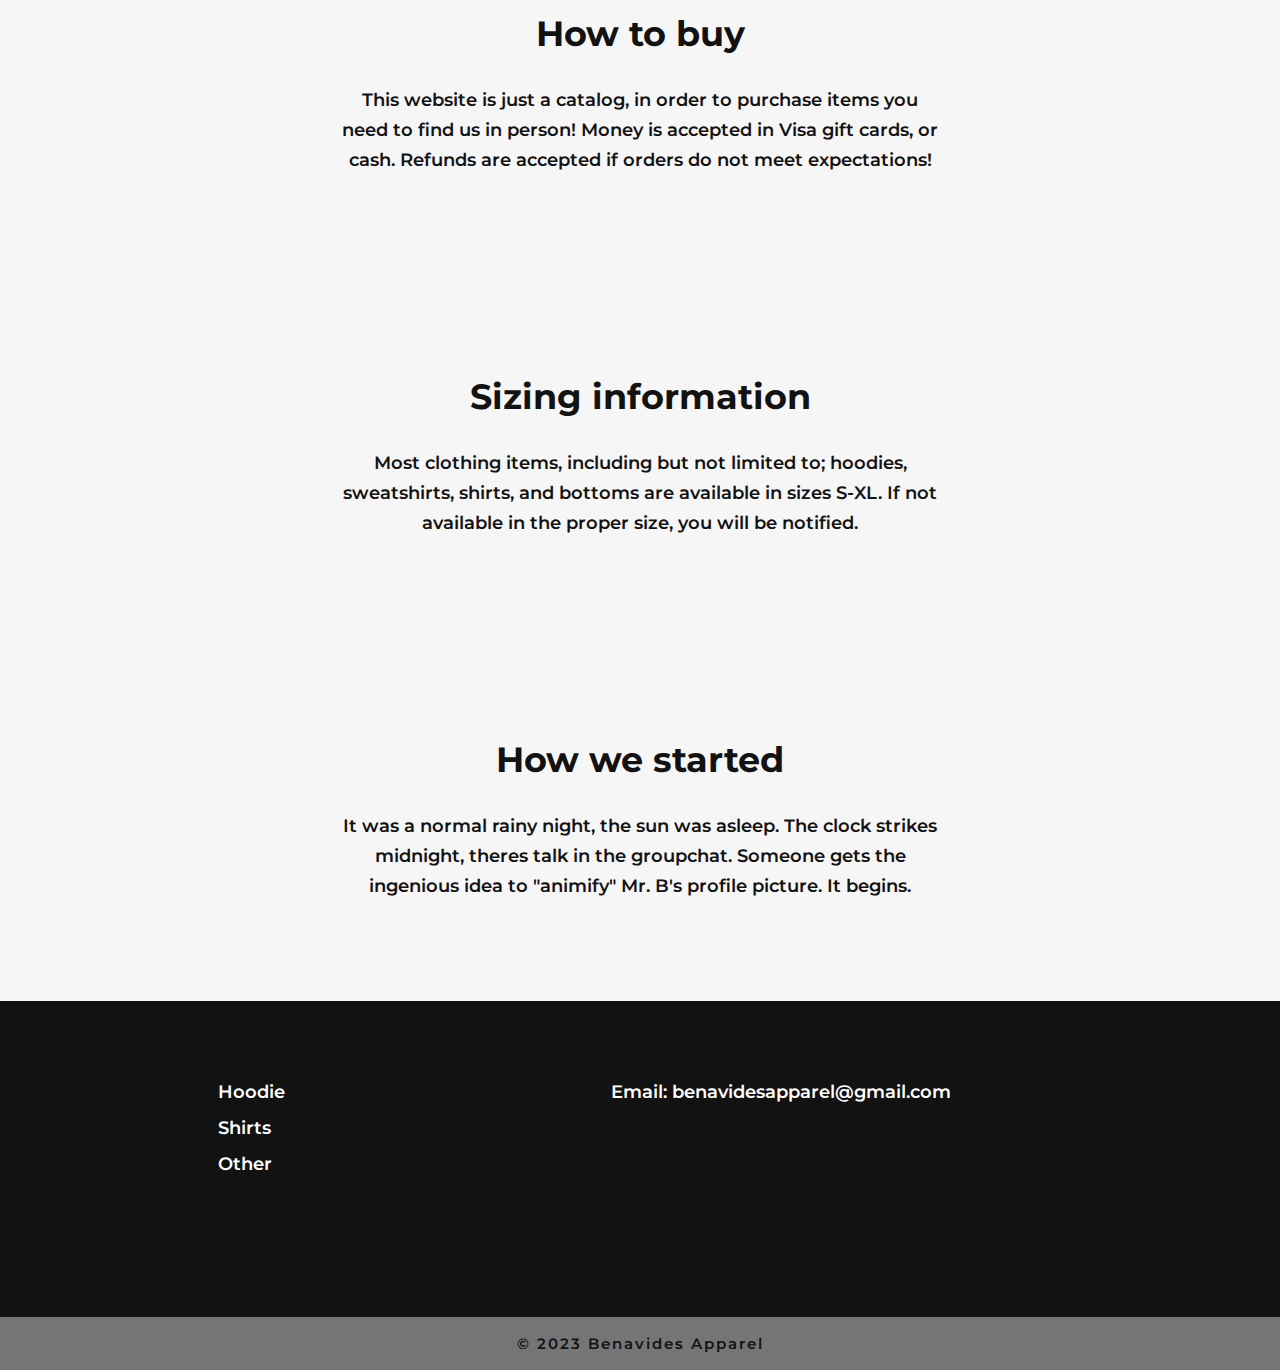
==== commit ea69ff73: "Update index.html" ====
--- a/index.html
+++ b/index.html
@@ -4,7 +4,7 @@
 	<meta charset="utf-8">
 	<meta name="viewport" content="width=device-width, initial-scale=1">
 	<title>Benavides Apparel</title>
-	<link rel="icon" type="image/x-icon" href="bletter.ico">
+	<link rel="icon" type="image/x-icon" href="b.ico">
 
 	<!----Custom css link---->
 	<link rel="stylesheet" type="text/css" href="css/style.css">
@@ -25,7 +25,7 @@
 		<div class="bx bx-menu" id="menu-icon"></div>
 
 		<ul class="navbar">
-			<li><a href="#shop">Hoodie</a></li>
+			<li><a href="#shop">Hoodies</a></li>
 			<li><a href="https://benavidesapparel.github.io/shirts.html">Shirts</a></li>
 			<li><a href="https://benavidesapparel.github.io/other.html">Other</a></li>
 		</ul>
--- a/css/style.css
+++ b/css/style.css
@@ -0,0 +1,234 @@
+*{
+	padding: 0;
+	margin: 0;
+	box-sizing: border-box;
+	font-family: 'Montserrat', sans-serif;
+	text-decoration: none;
+	list-style: none;
+	scroll-behavior: smooth;
+}
+
+:root{
+	--bg-color: #ffffff;
+	--text-color: #121212;
+	--main-font: 2.2rem;
+	--p-font: 1.1rem;
+}
+body{
+	background: var(--bg-color);
+	color: var(--text-color);
+}
+header{
+	width: 100%;
+	top: 0;
+	right: 0;
+	z-index: 1000;
+	position: fixed;
+	background: var(--bg-color);
+	box-shadow: 0px 2px 18px 0 rgb(129 162 182 / 20%);
+	display: flex;
+	align-items: center;
+	justify-content: space-between;
+	padding: 25px 8%;
+	transition: .3s;
+}
+.logo{
+	color: var(--text-color);
+	font-size: var(--main-font);
+	font-weight: 600;
+	line-height: 0.8;
+}
+#menu-icon{
+	font-size: 38px;
+	color: var(--text-color);
+	z-index: 10001;
+	display: none;
+}
+.navbar{
+	display: flex;
+}
+.navbar a{
+	font-size: var(--p-font);
+	color: var(--text-color);
+	font-weight: 600;
+	padding: 10px 15px;
+	margin: 0 10px;
+	transition: all .40s ease;
+}
+.navbar a:hover{
+	background: var(--text-color);
+	color: #fff;
+}
+.icons{
+	display: inline-block;
+}
+.icons i{
+	color: var(--text-color);
+	font-size: 24px;
+	margin-left: 15px;
+}
+.icons i:hover{
+	opacity: 0.7;
+}
+
+section{
+	padding: 100px 8%;
+}
+.container{
+	display: grid;
+	grid-template-columns: repeat(auto-fit, minmax(360px, auto));
+	align-items: center;
+	gap: 2rem;
+	text-align: center;
+	cursor: pointer;
+	padding-top: 2rem;
+}
+.box{
+	padding: 0px 20px 10px 20px;
+	background: transparent;
+	box-shadow: 5px 30px 56.1276px rgb(55 55 55 / 12%);
+	border-radius: 10px;
+	position: relative;
+	transition: all .35s ease;
+}
+.box img{
+	width: 100%;
+	height: auto;
+}
+.box h4{
+	font-size: 15px;
+	letter-spacing: 1px;
+	margin-bottom: 8px;
+}
+.box h5{
+	font-size: 14px;
+	letter-spacing: 1px;
+	margin-bottom: 20px;
+}
+.box .cart i{
+	position: absolute;
+	top: 0;
+	left: 0;
+	width: 35px;
+	height: 35px;
+	background: var(--text-color);
+	color: var(--bg-color);
+	display: inline-flex;
+	align-items: center;
+	justify-content: center;
+	font-size: 18px;
+}
+.box:hover{
+	transform: translateY(-5px);
+}
+
+.about{
+	background: #f7f6f6;
+	display: flex;
+	align-items: center;
+	justify-content: center;
+	flex-direction: column;
+}
+.about-content{
+	text-align: center;
+}
+.about-content h2{
+	font-size: var(--main-font);
+	margin-bottom: 30px;
+}
+.about-content p{
+	max-width: 600px;
+	font-size: var(--p-font);
+	font-weight: 600;
+	color: var(--text-color);
+	line-height: 30px;
+}
+
+.contact{
+	padding: 80px 17%;
+	background: var(--text-color);
+}
+.main-contact{
+	display: grid;
+	grid-template-columns: repeat(auto-fit, minmax(250px, auto));
+	gap: 2rem;
+	margin-bottom: 3rem;
+}
+.contact-content li{
+	margin-bottom: 15px;
+}
+.contact-content li a{
+	display: block;
+	color: var(--bg-color);
+	font-size: var(--p-font);
+	font-weight: 600;
+	transition: all .40s ease;
+}
+.contact-content li a:hover{
+	transform: translateX(0px);
+}
+.action form{
+	text-align: center;
+}
+.action form input[type="email"]{
+	width: 460px;
+	max-width: 100%;
+	padding: 12px 15px;
+	background: #515151;
+	color: var(--bg-color);
+	border: none;
+	outline: none;
+	margin: 0px 10px 20px 0px;
+	font-size: 16px;
+	font-weight: 600;
+}
+
+.action form input[type="submit"]{
+	padding: 10px 35px;
+	background: var(--bg-color);
+	color: var(--text-color);
+	border: none;
+	outline: none;
+	margin: 0px 10px 20px 0px;
+	font-size: 16px;
+	font-weight: 600;
+	cursor: pointer;
+}
+.last{
+	text-align: center;
+	padding: 17px;
+	background: #757575;
+}
+.last p{
+	color: var(--text-color);
+	font-size: 15px;
+	font-weight: 600;
+	letter-spacing: 2px;
+}
+
+@media (max-width: 800px){
+	#menu-icon{
+		display: block;
+	}
+	header{
+		padding: 15px 8%;
+	}
+	.navbar{
+		top: -500px;
+		left: 0;
+		right: 0;
+		position: absolute;
+		flex-direction: column;
+		background: var(--bg-color);
+		box-shadow: 0px 2px 18px 0 rgb(129 162 182 / 20%);
+		transition: all .40s ease;
+	}
+	.navbar a{
+		display: block;
+		padding: 1rem;
+		margin: 0.5rem;
+	}
+	.navbar.active{
+		top: 100%;
+	}
+}
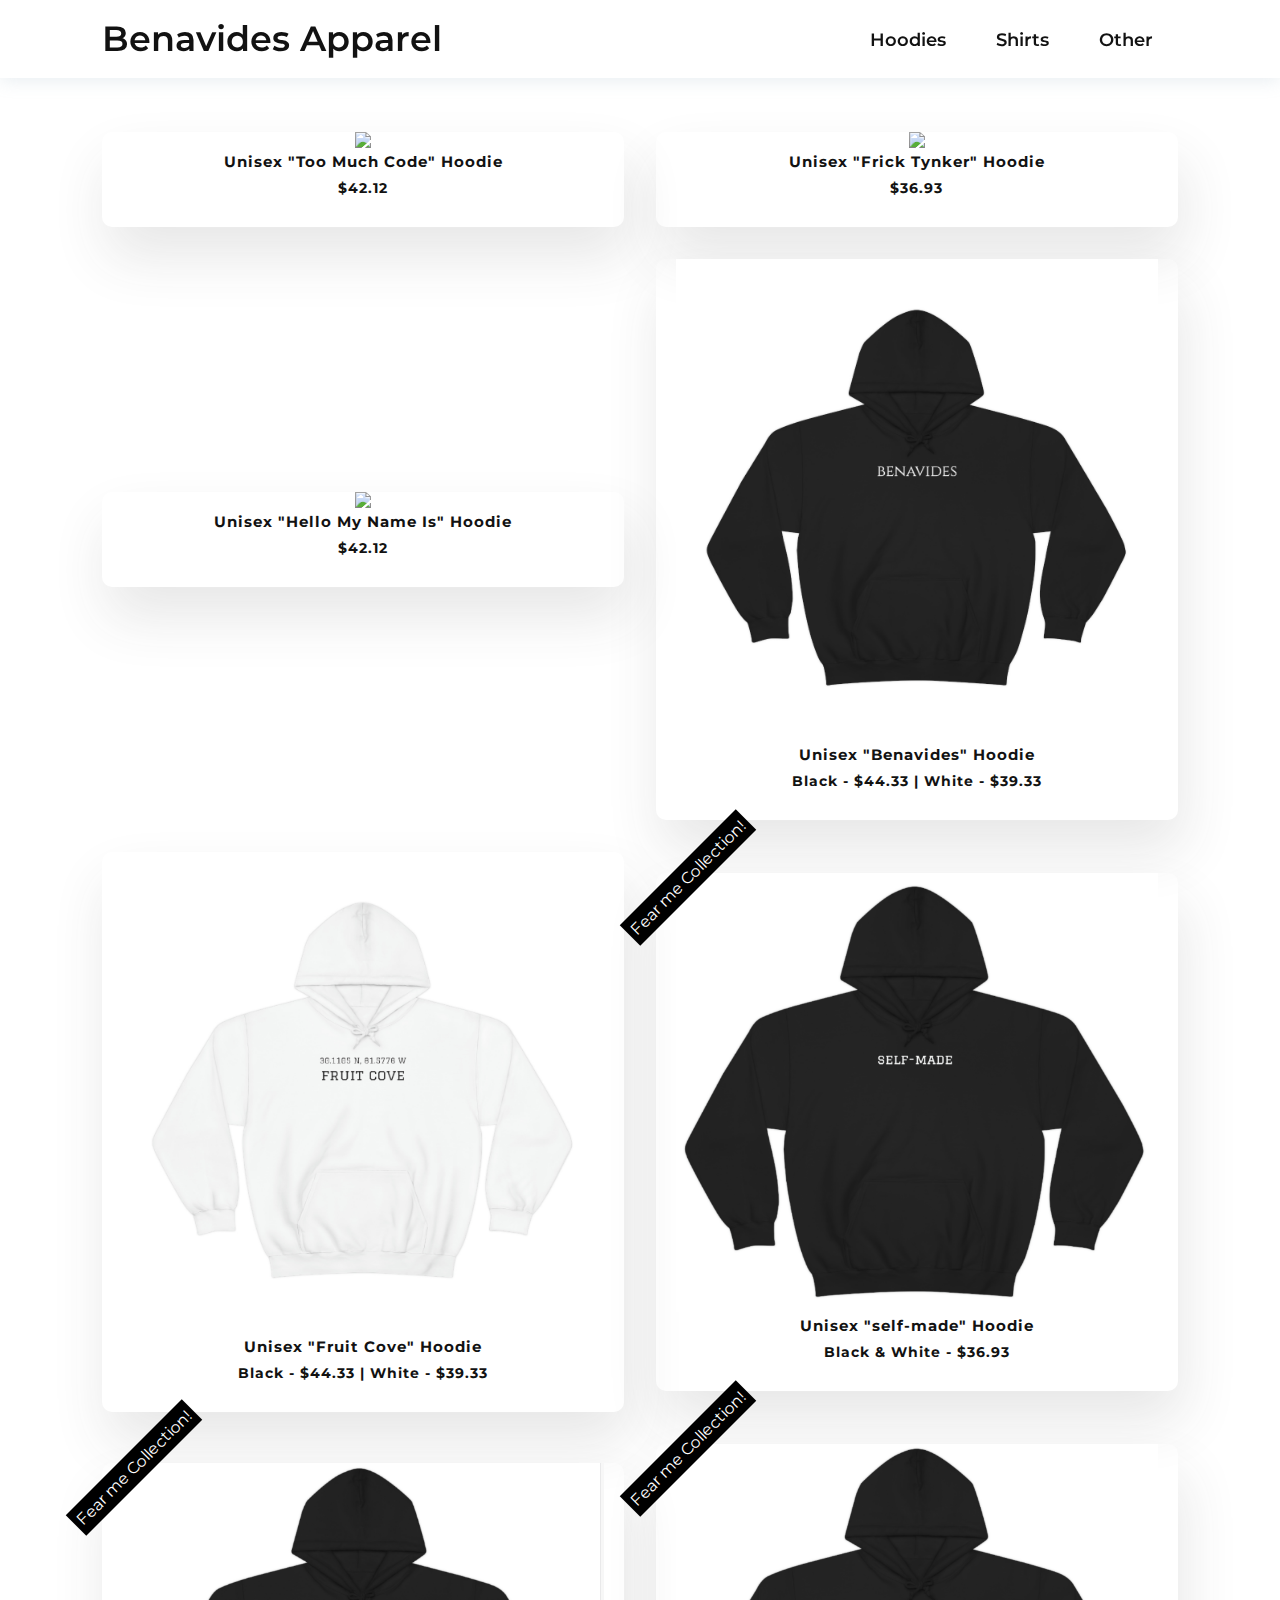
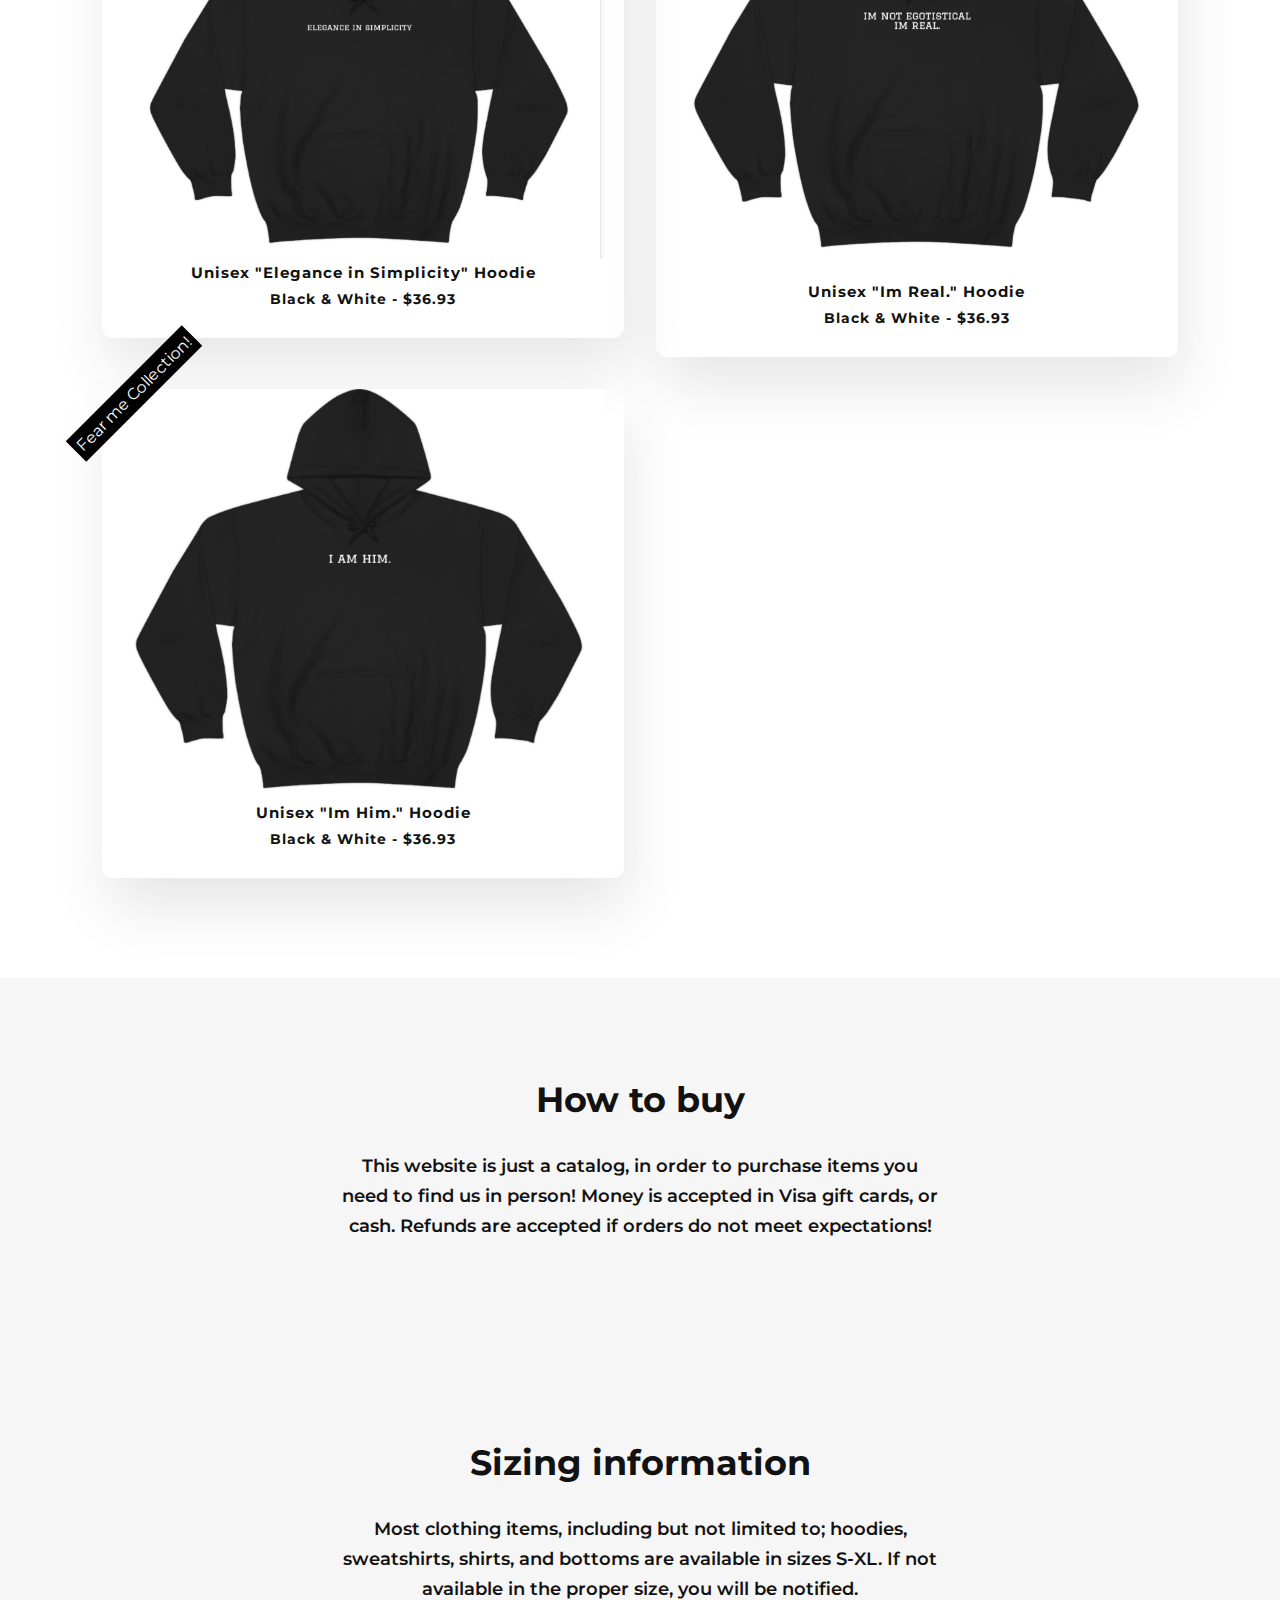
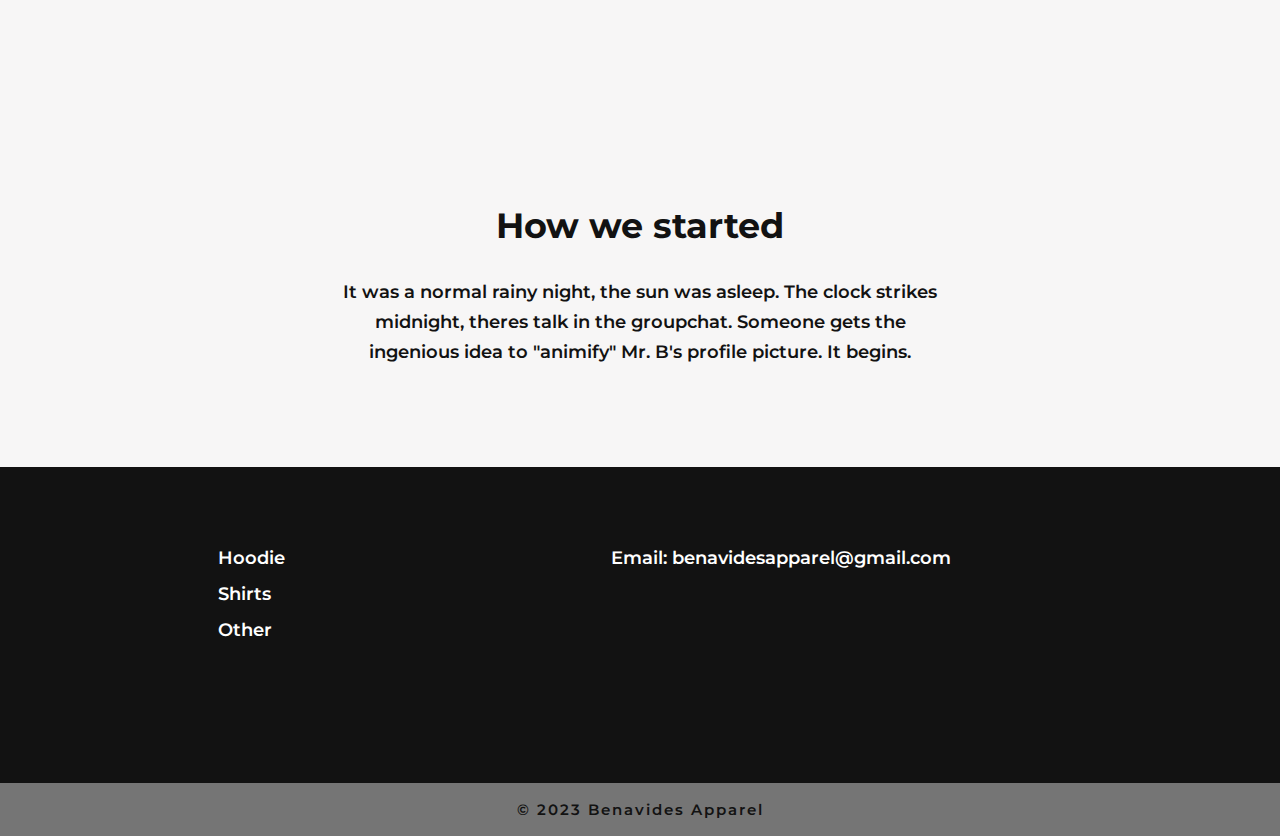
==== commit b8de18fc: "Update index.html" ====
--- a/index.html
+++ b/index.html
@@ -34,6 +34,20 @@
 	<!----shop start--->
 	<section class="shop" id="shop">
 		<div class="container">
+			<style>
+  				#special::before {
+    					content: """Fear me"" Collection!";
+    					color: white;
+    					background-color: black;
+    					transform: rotate(-45deg);
+    					position: absolute;
+    					left: -50px;
+    					top: -10px;
+    					padding: 5px;
+					font-size: -10px;
+  				}
+			</style>	
+			
 			<div class="box">
 				<img src="img/code.png">
 				<h4>Unisex "Too Much Code" Hoodie</h4>
@@ -64,6 +78,30 @@
 				<h5>Black - $44.33 | White - $39.33</h5>
 			</div>
 
+			<div class="box" id="special">
+				<img src="img/selfmadeHood.png">
+				<h4>Unisex "self-made" Hoodie</h4>
+				<h5>Black & White - $36.93</h5>
+			</div>
+			
+			<div class="box" id="special">
+				<img src="img/eleganceHood.png">
+				<h4>Unisex "Elegance in Simplicity" Hoodie</h4>
+				<h5>Black & White - $36.93</h5>
+			</div>
+			
+			<div class="box" id="special">
+				<img src="img/egoHood.png">
+				<h4>Unisex "Im Real." Hoodie</h4>
+				<h5>Black & White - $36.93</h5>
+			</div>
+			
+			<div class="box" id="special">
+				<img src="img/himHood.png">
+				<h4>Unisex "Im Him." Hoodie</h4>
+				<h5>Black & White - $36.93</h5>
+			</div>
+			
 		</div>
 	</section>
 
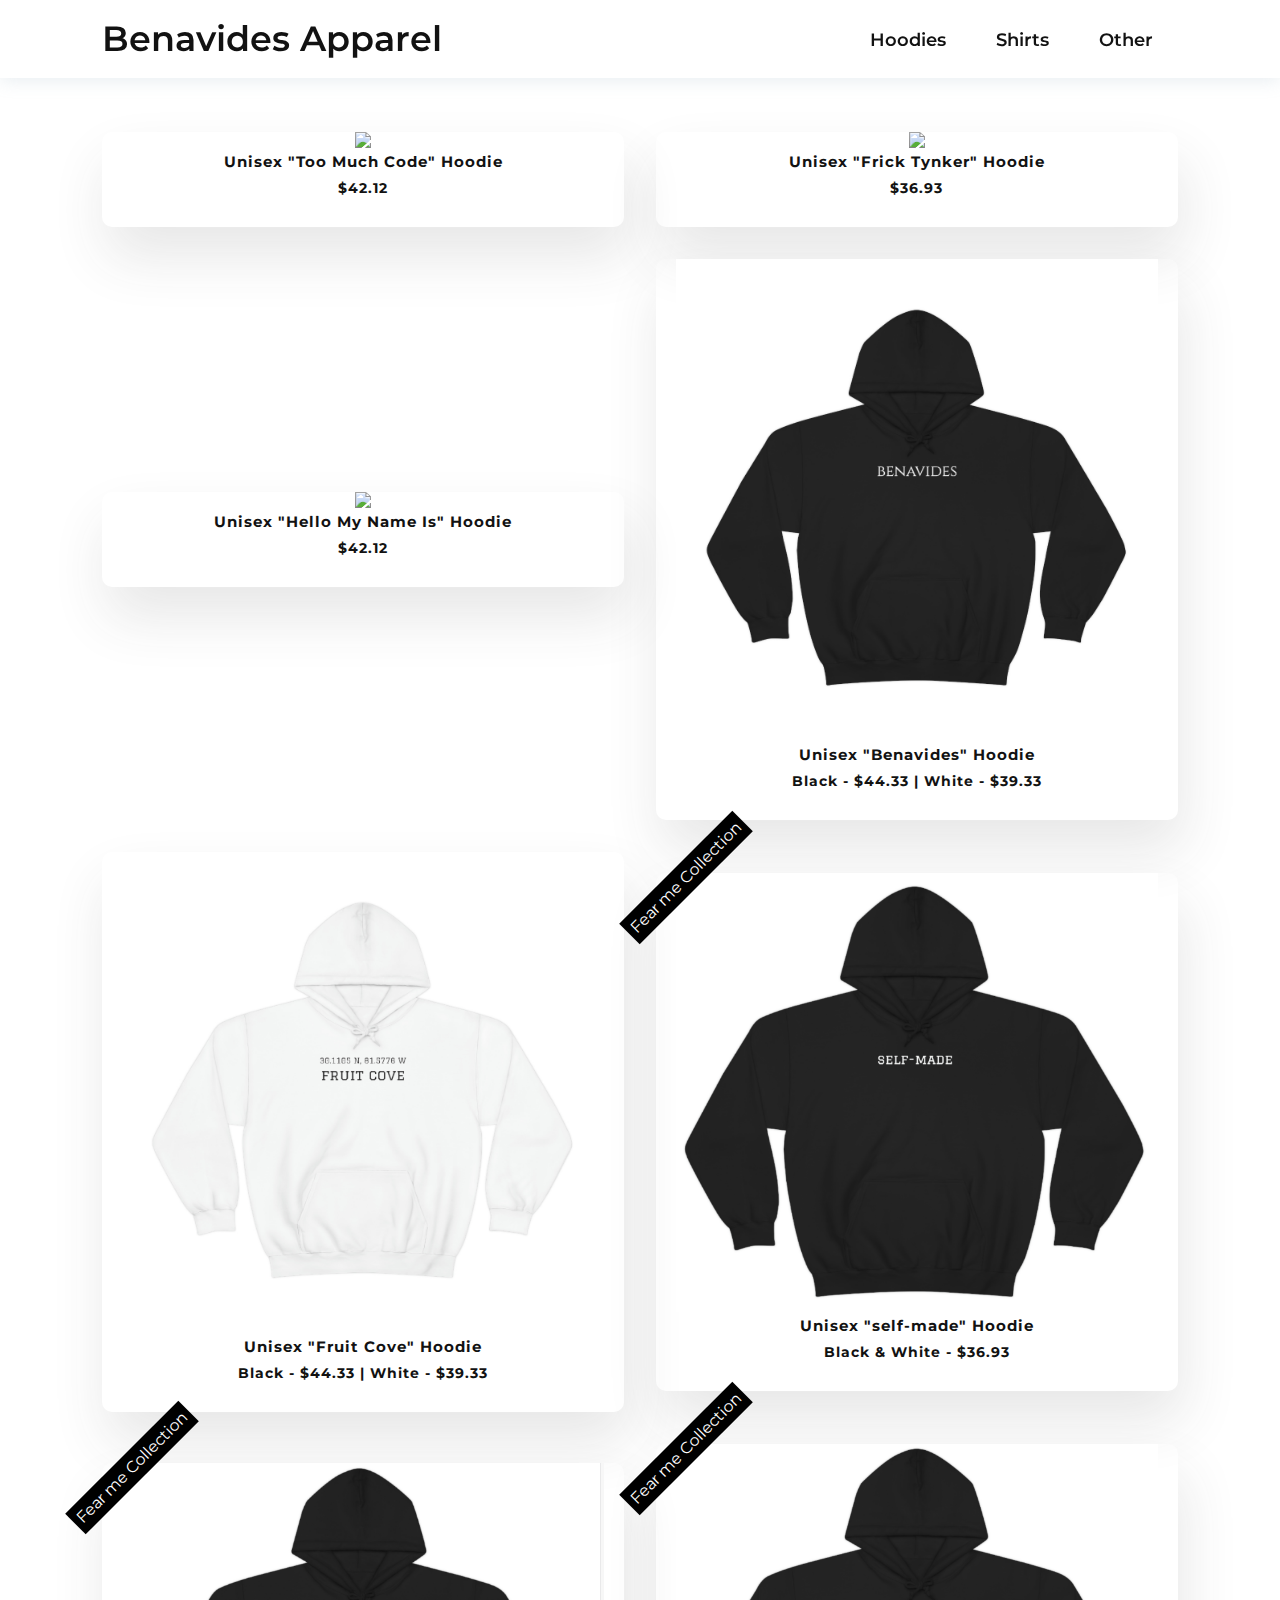
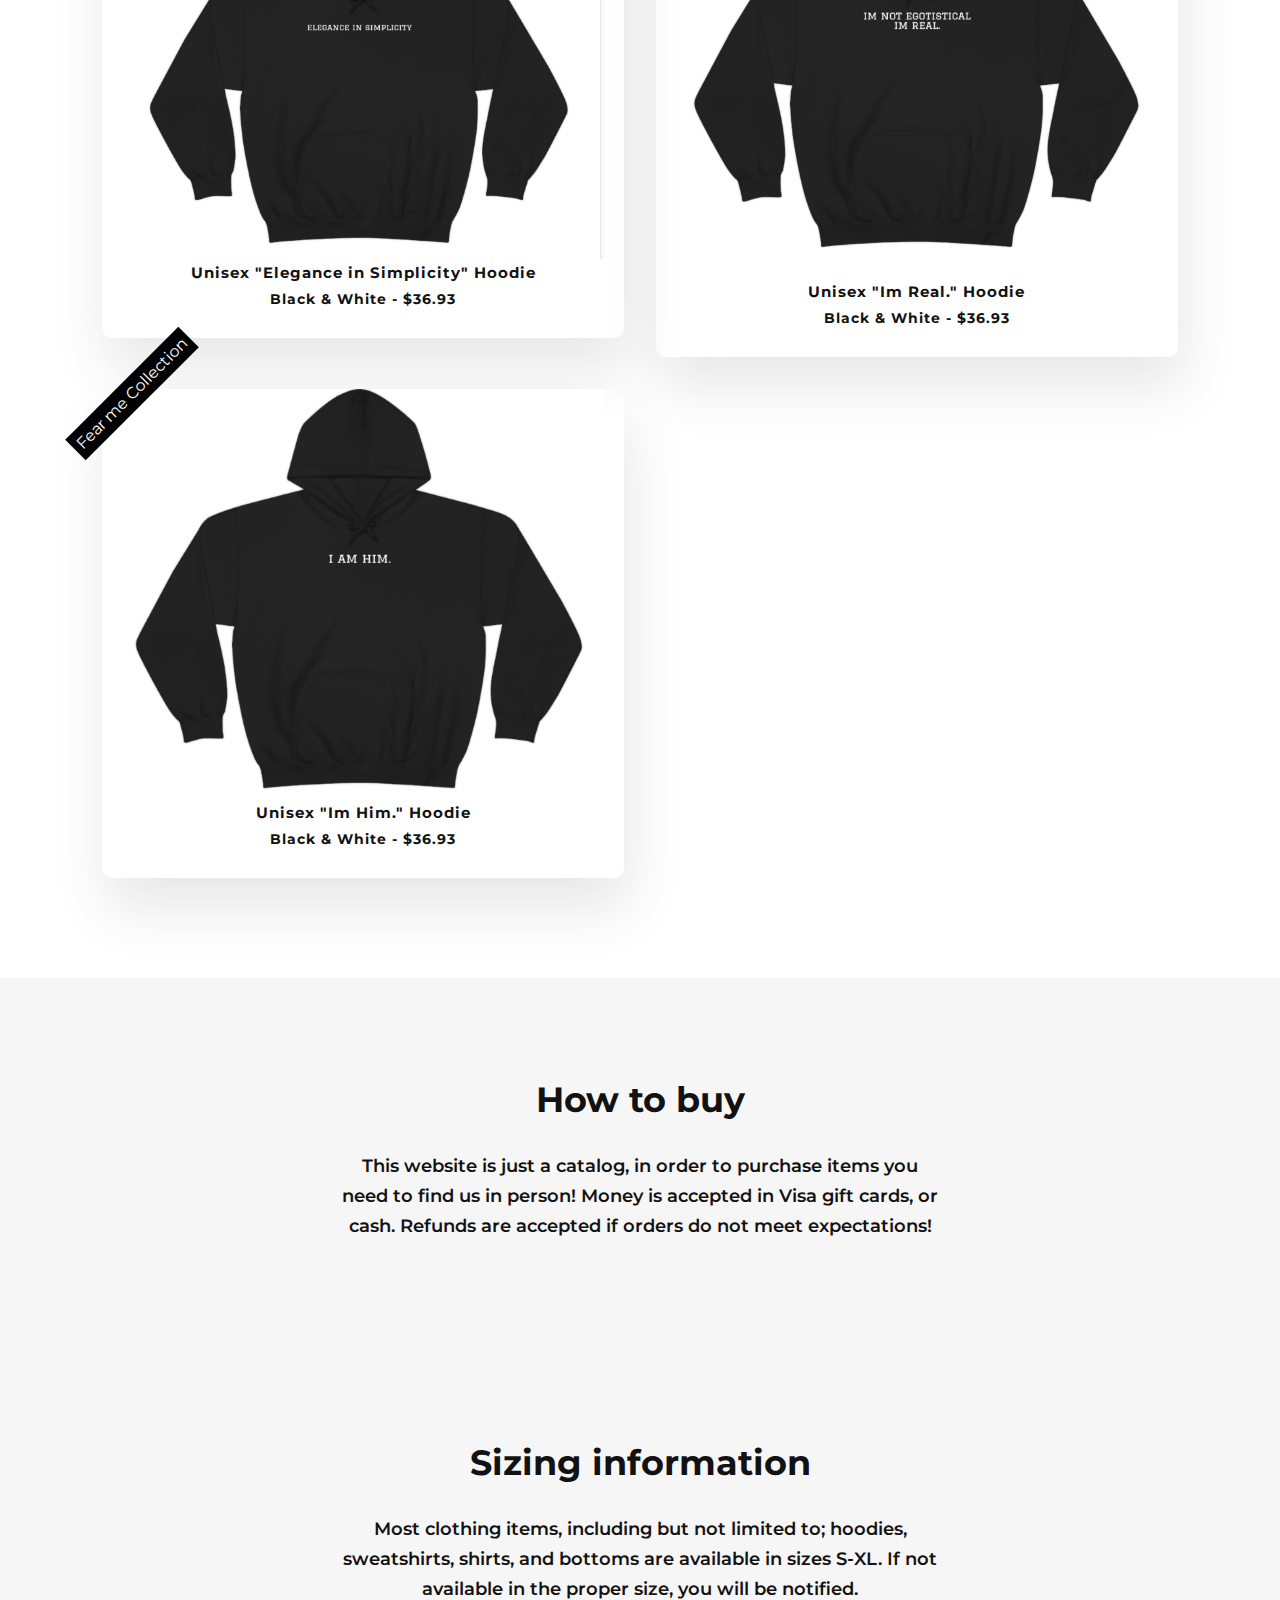
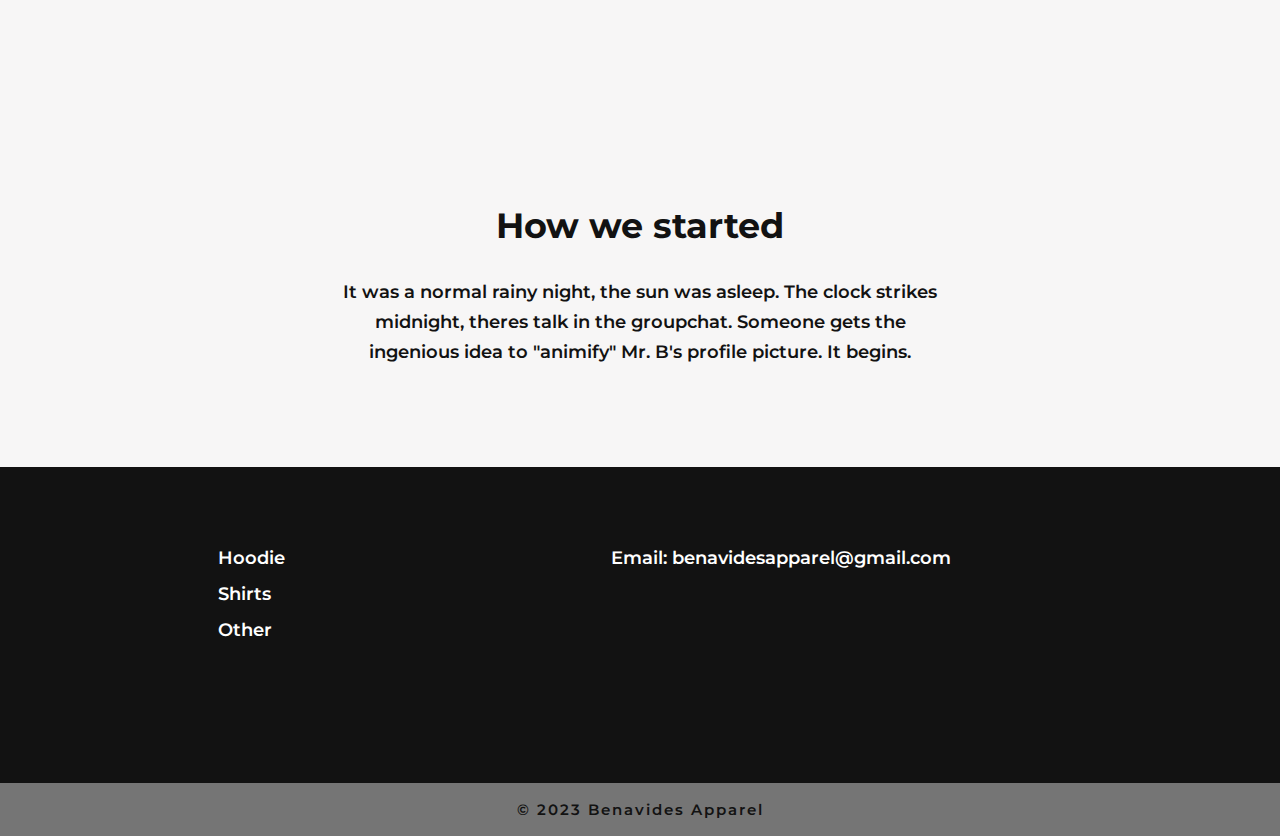
==== commit 96a4d22d: "Update index.html" ====
--- a/index.html
+++ b/index.html
@@ -36,7 +36,7 @@
 		<div class="container">
 			<style>
   				#special::before {
-    					content: """Fear me"" Collection!";
+    					content: "Fear me Collection";
     					color: white;
     					background-color: black;
     					transform: rotate(-45deg);
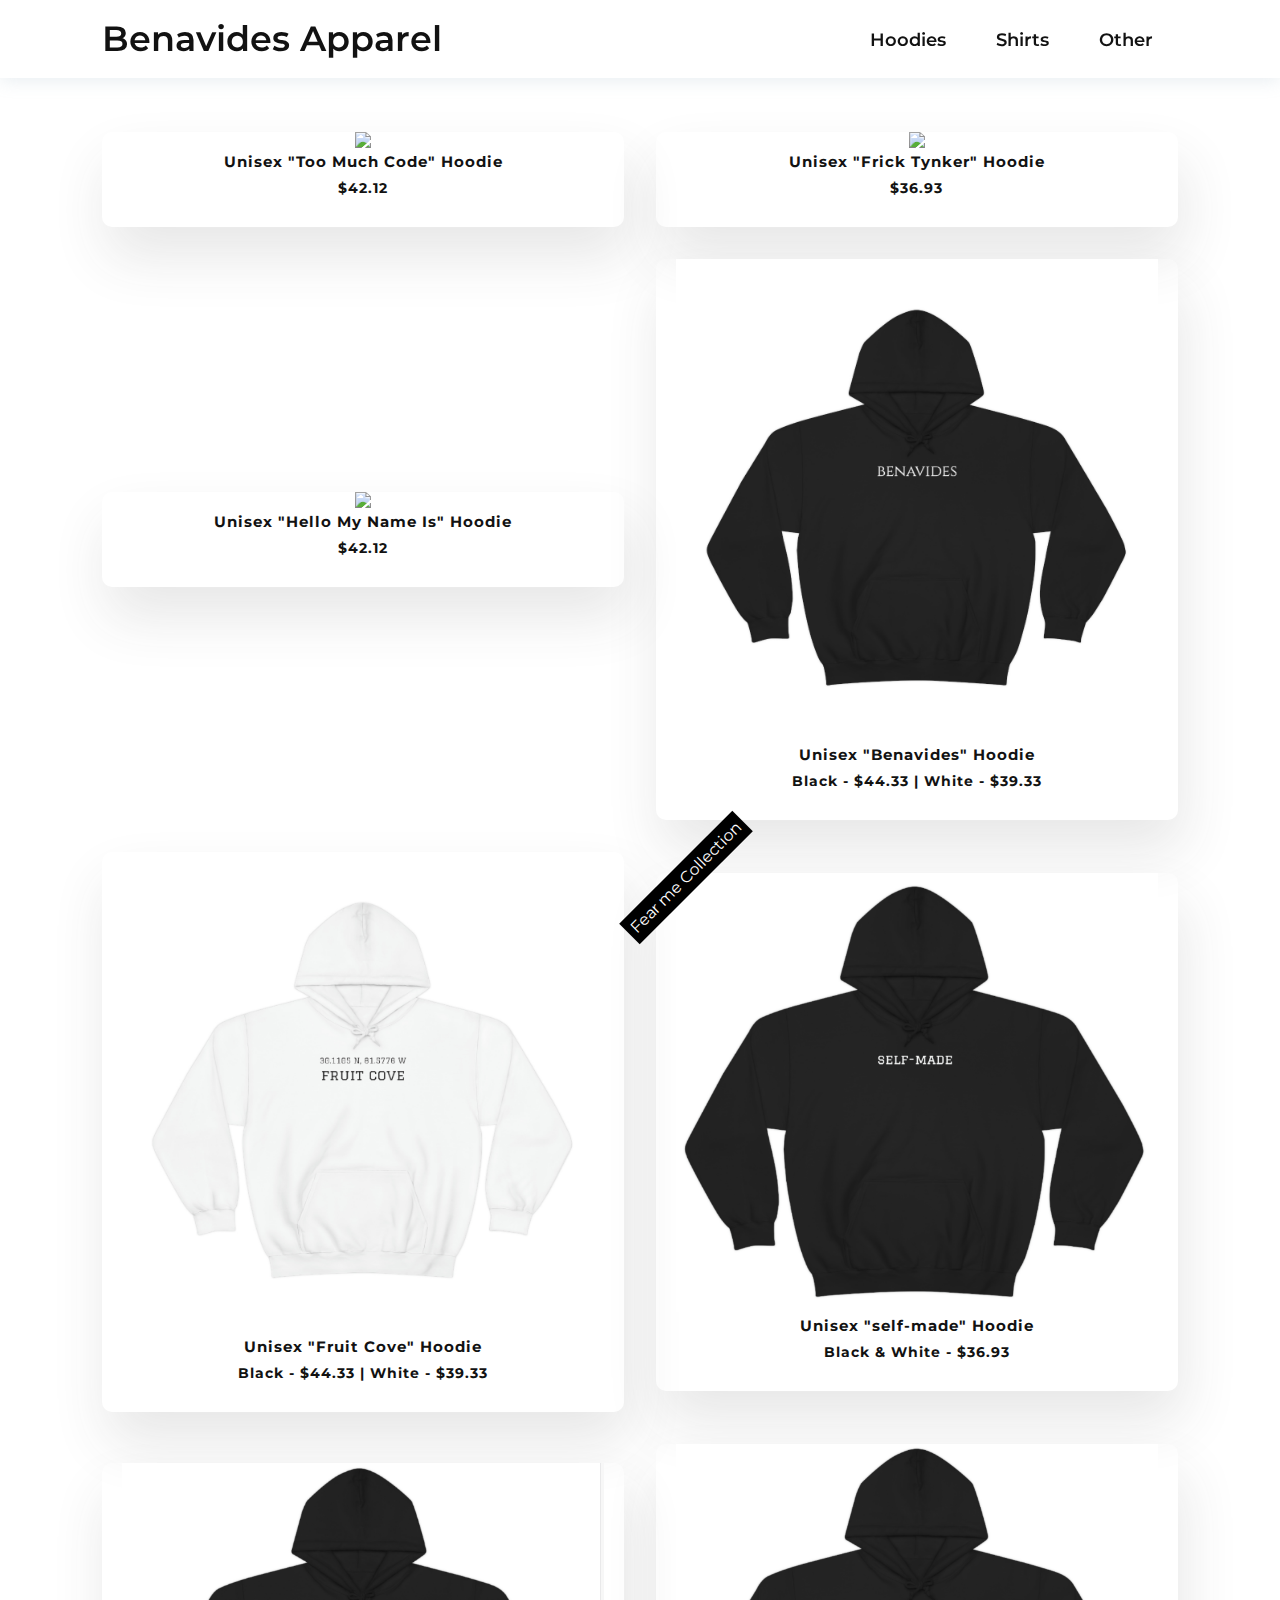
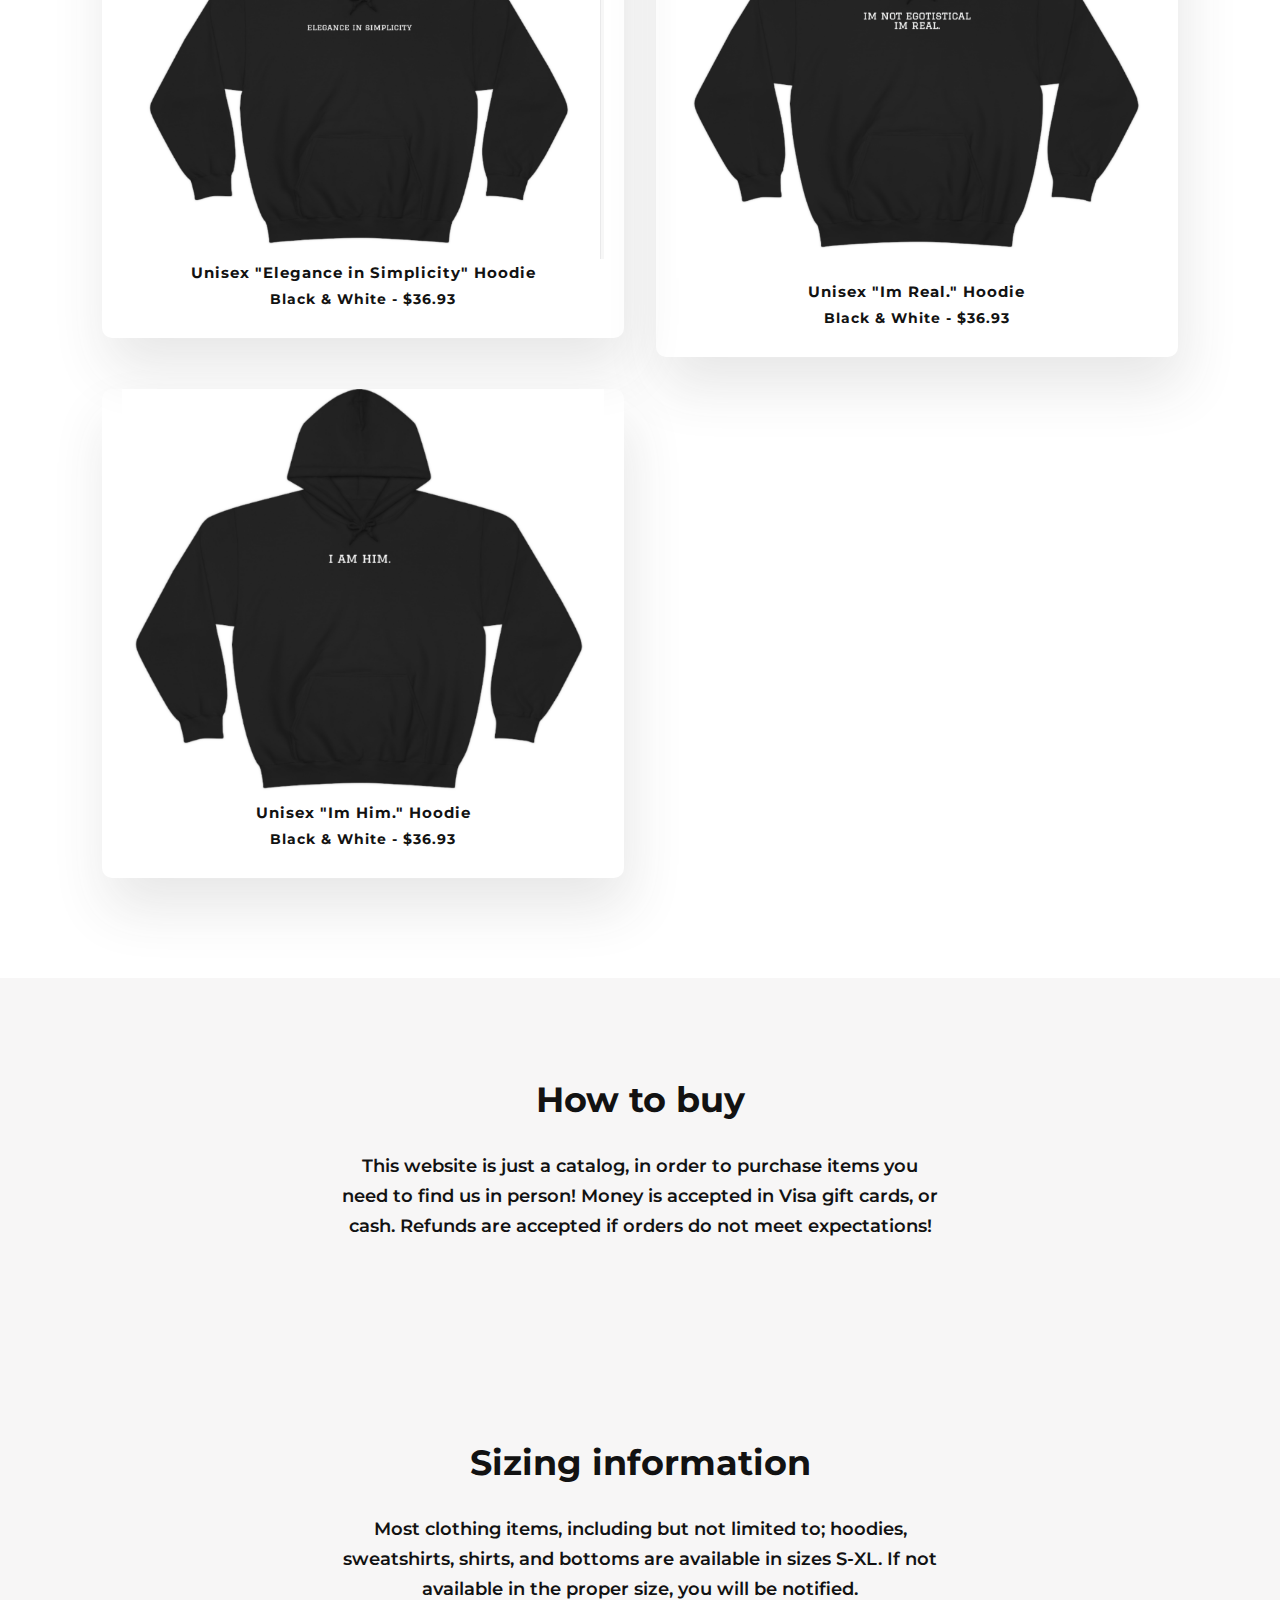
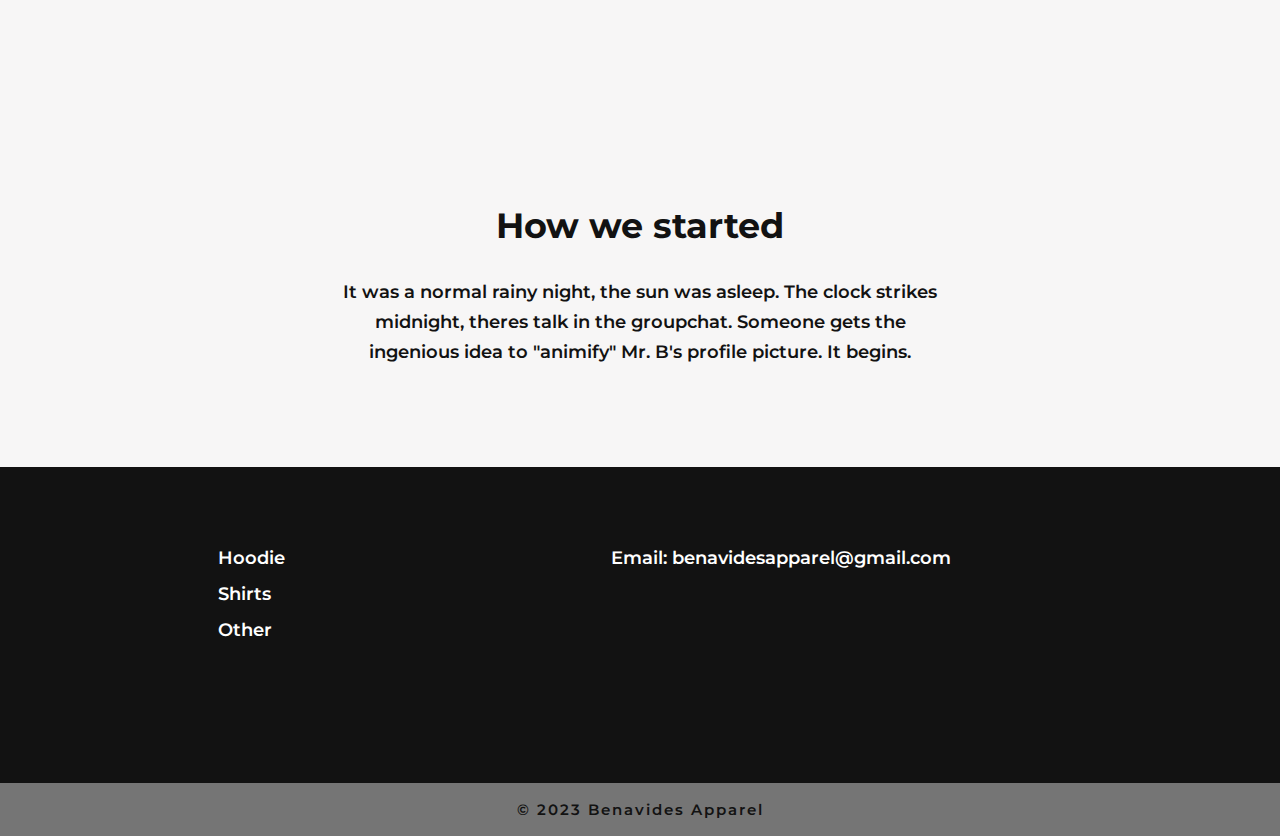
==== commit efcbb1a4: "Update index.html" ====
--- a/index.html
+++ b/index.html
@@ -84,19 +84,19 @@
 				<h5>Black & White - $36.93</h5>
 			</div>
 			
-			<div class="box" id="special">
+			<div class="box">
 				<img src="img/eleganceHood.png">
 				<h4>Unisex "Elegance in Simplicity" Hoodie</h4>
 				<h5>Black & White - $36.93</h5>
 			</div>
 			
-			<div class="box" id="special">
+			<div class="box">
 				<img src="img/egoHood.png">
 				<h4>Unisex "Im Real." Hoodie</h4>
 				<h5>Black & White - $36.93</h5>
 			</div>
 			
-			<div class="box" id="special">
+			<div class="box">
 				<img src="img/himHood.png">
 				<h4>Unisex "Im Him." Hoodie</h4>
 				<h5>Black & White - $36.93</h5>
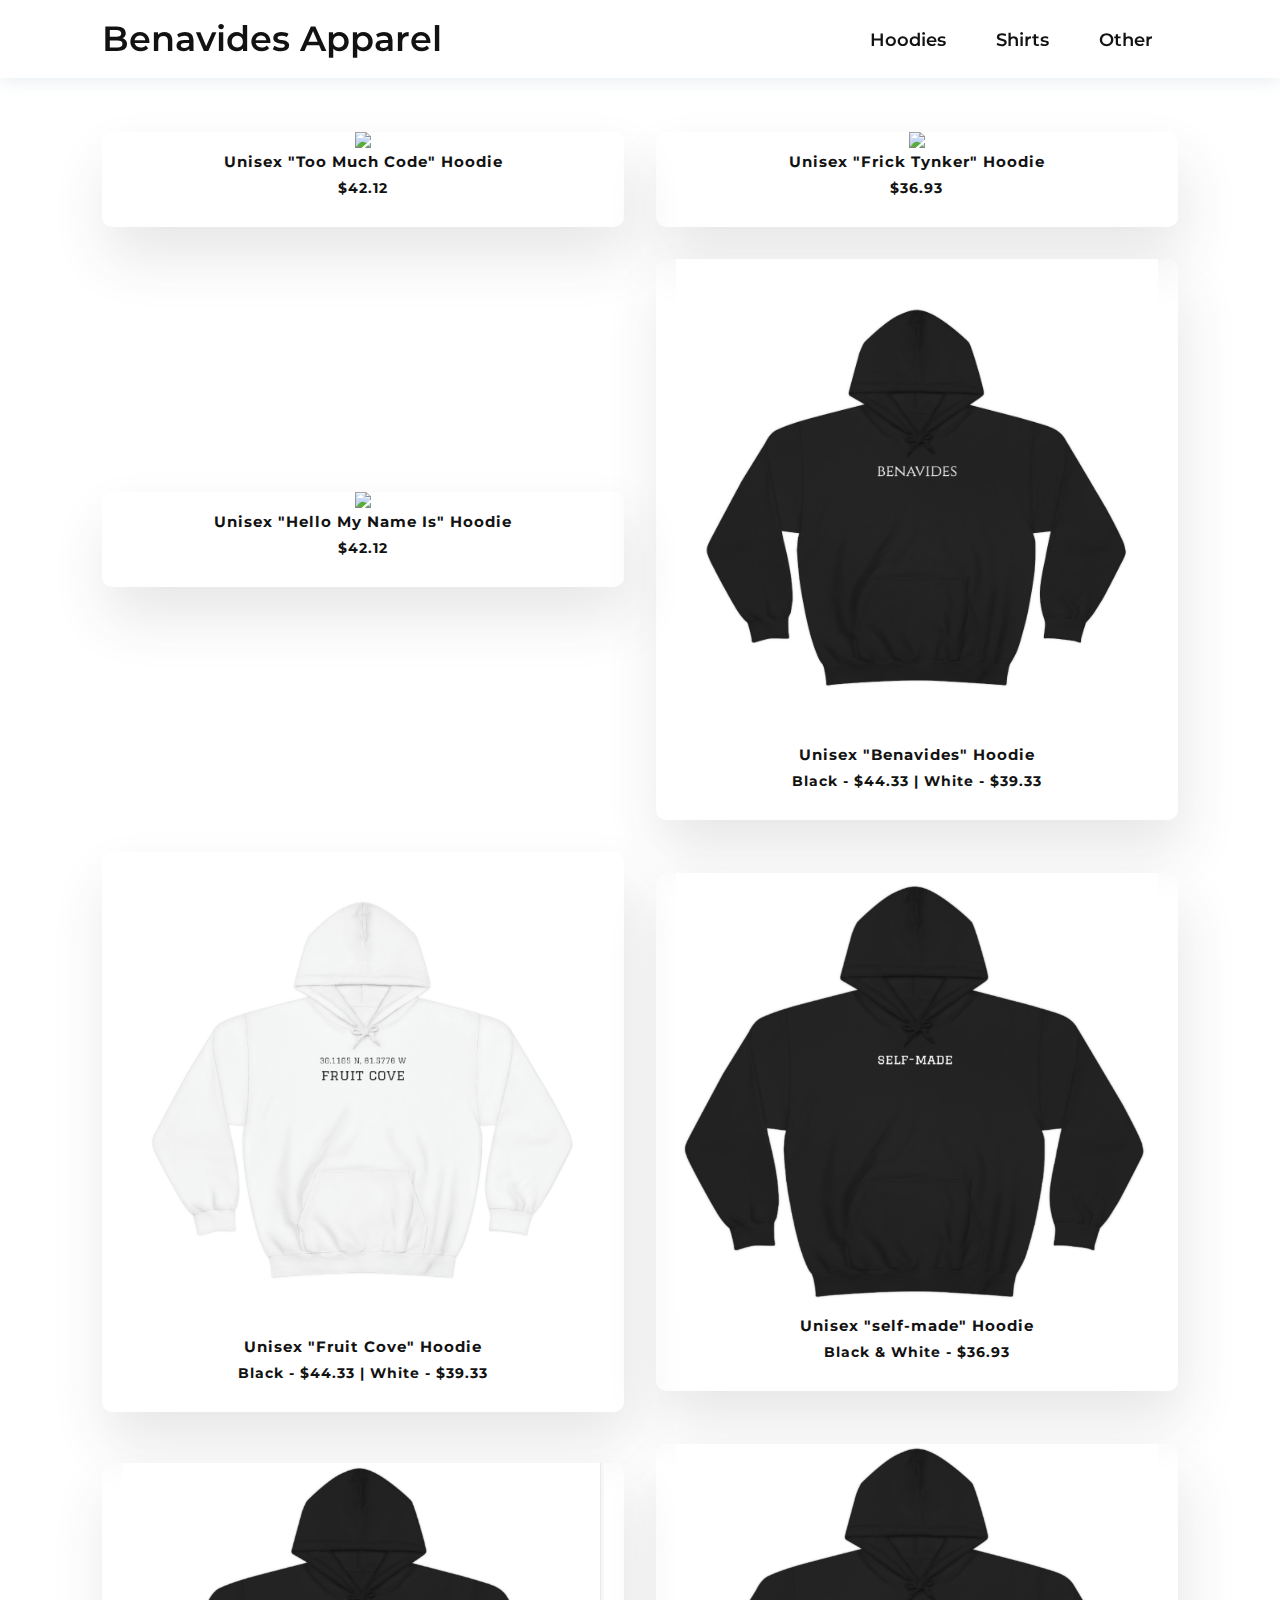
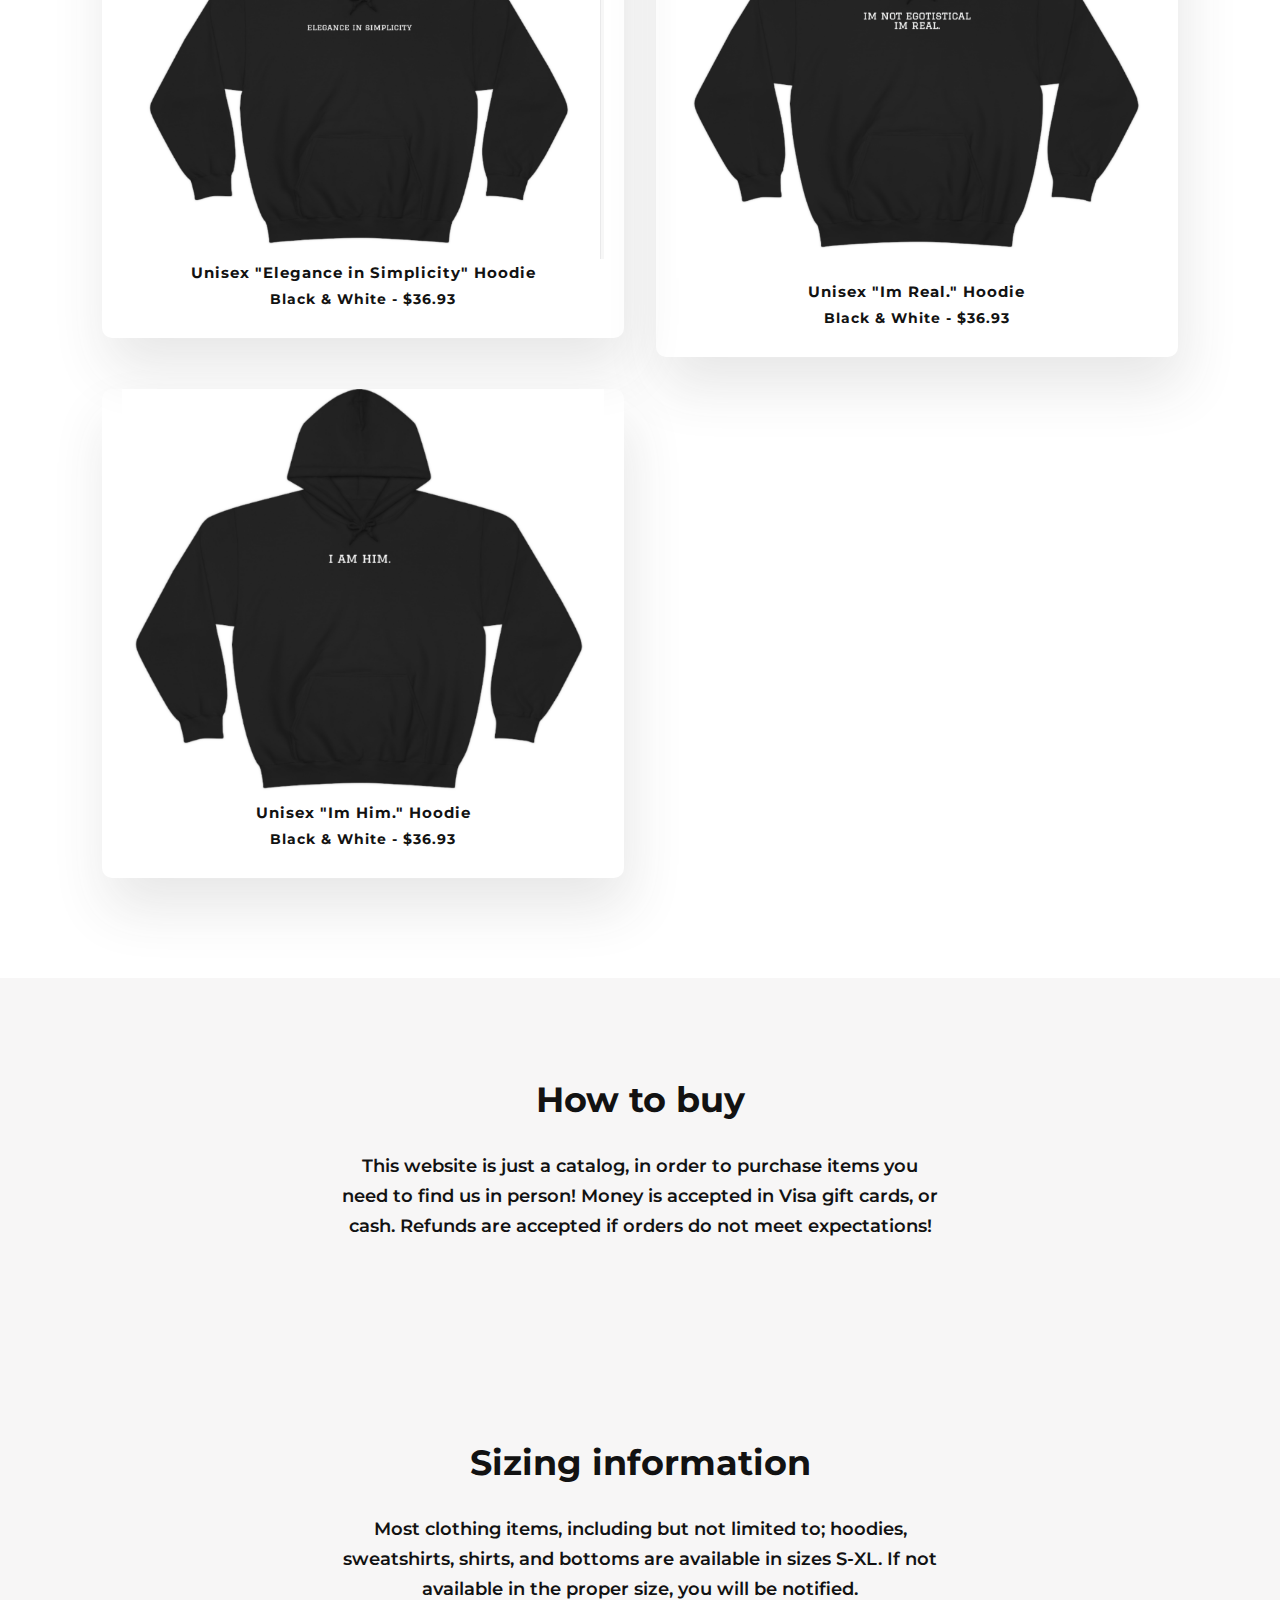
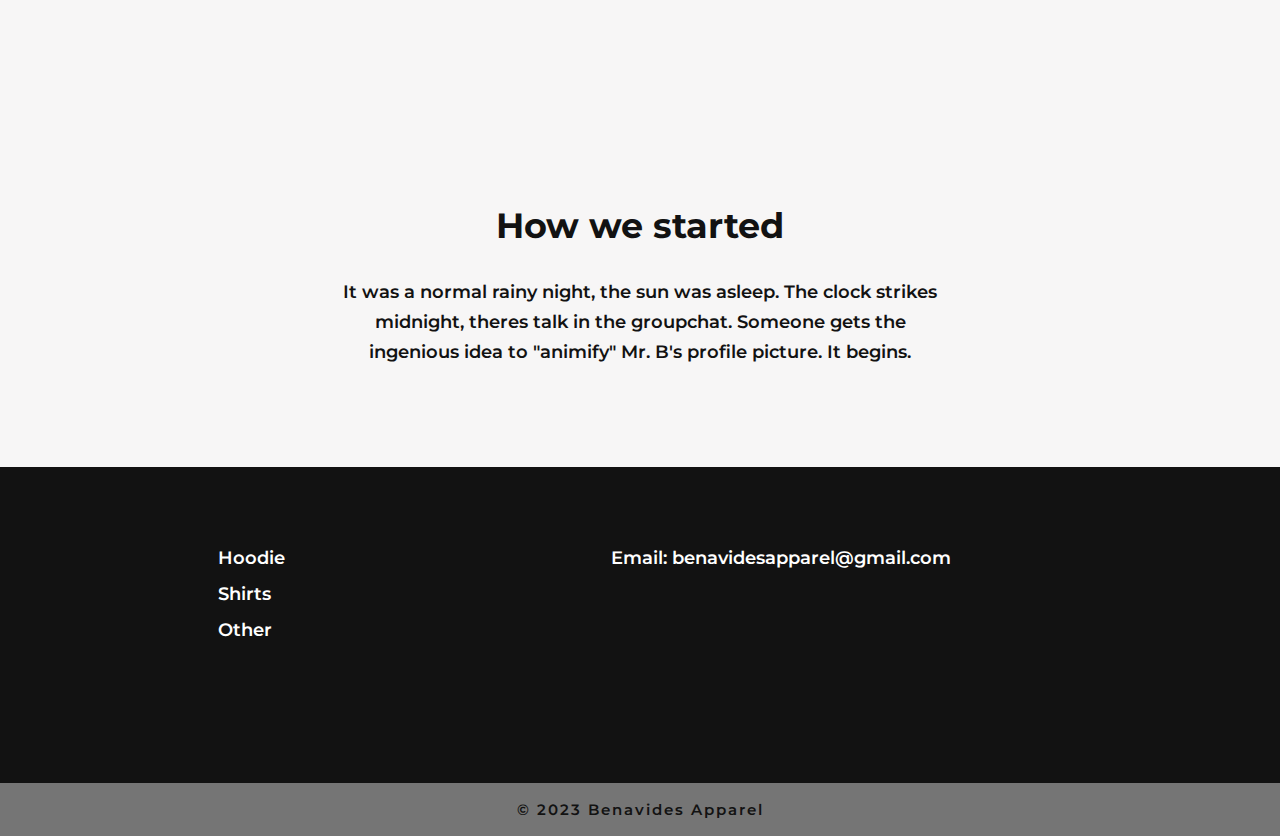
==== commit 949faa4f: "Update index.html" ====
--- a/index.html
+++ b/index.html
@@ -78,7 +78,7 @@
 				<h5>Black - $44.33 | White - $39.33</h5>
 			</div>
 
-			<div class="box" id="special">
+			<div class="box">
 				<img src="img/selfmadeHood.png">
 				<h4>Unisex "self-made" Hoodie</h4>
 				<h5>Black & White - $36.93</h5>
